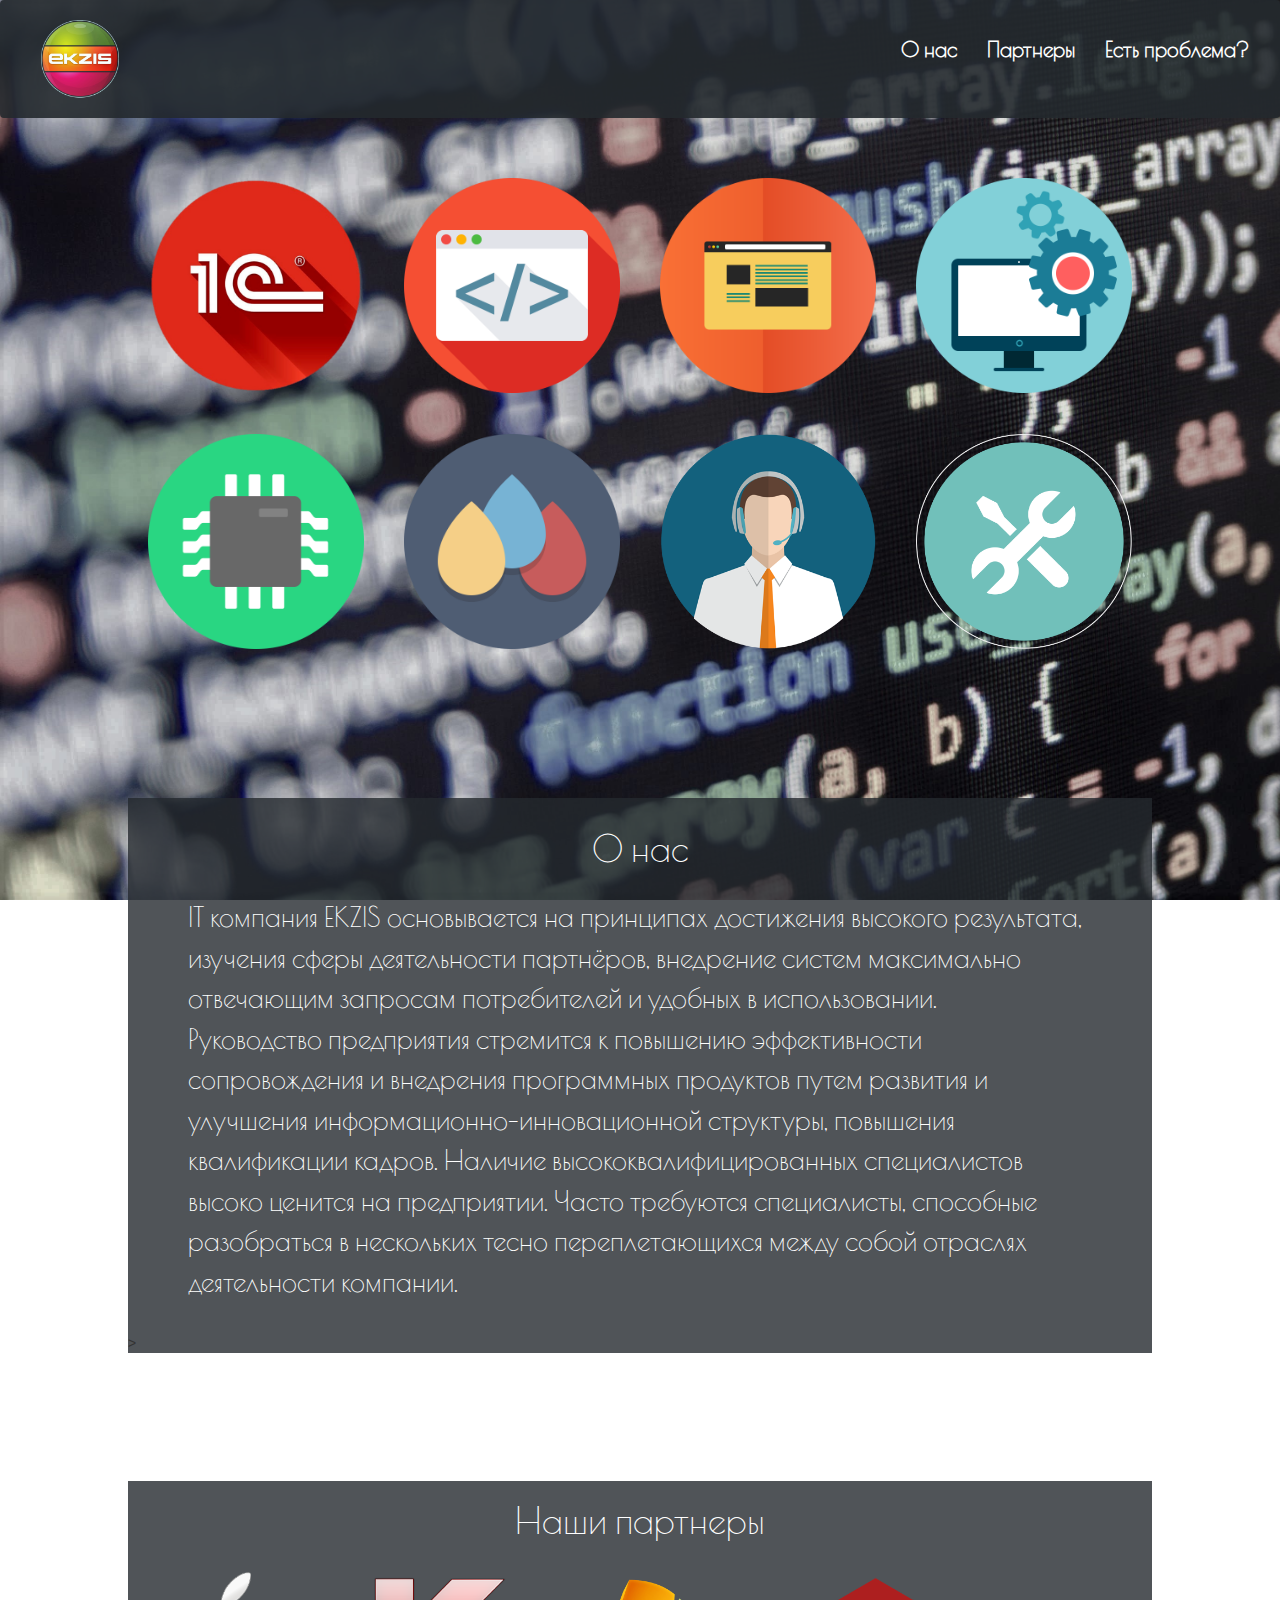
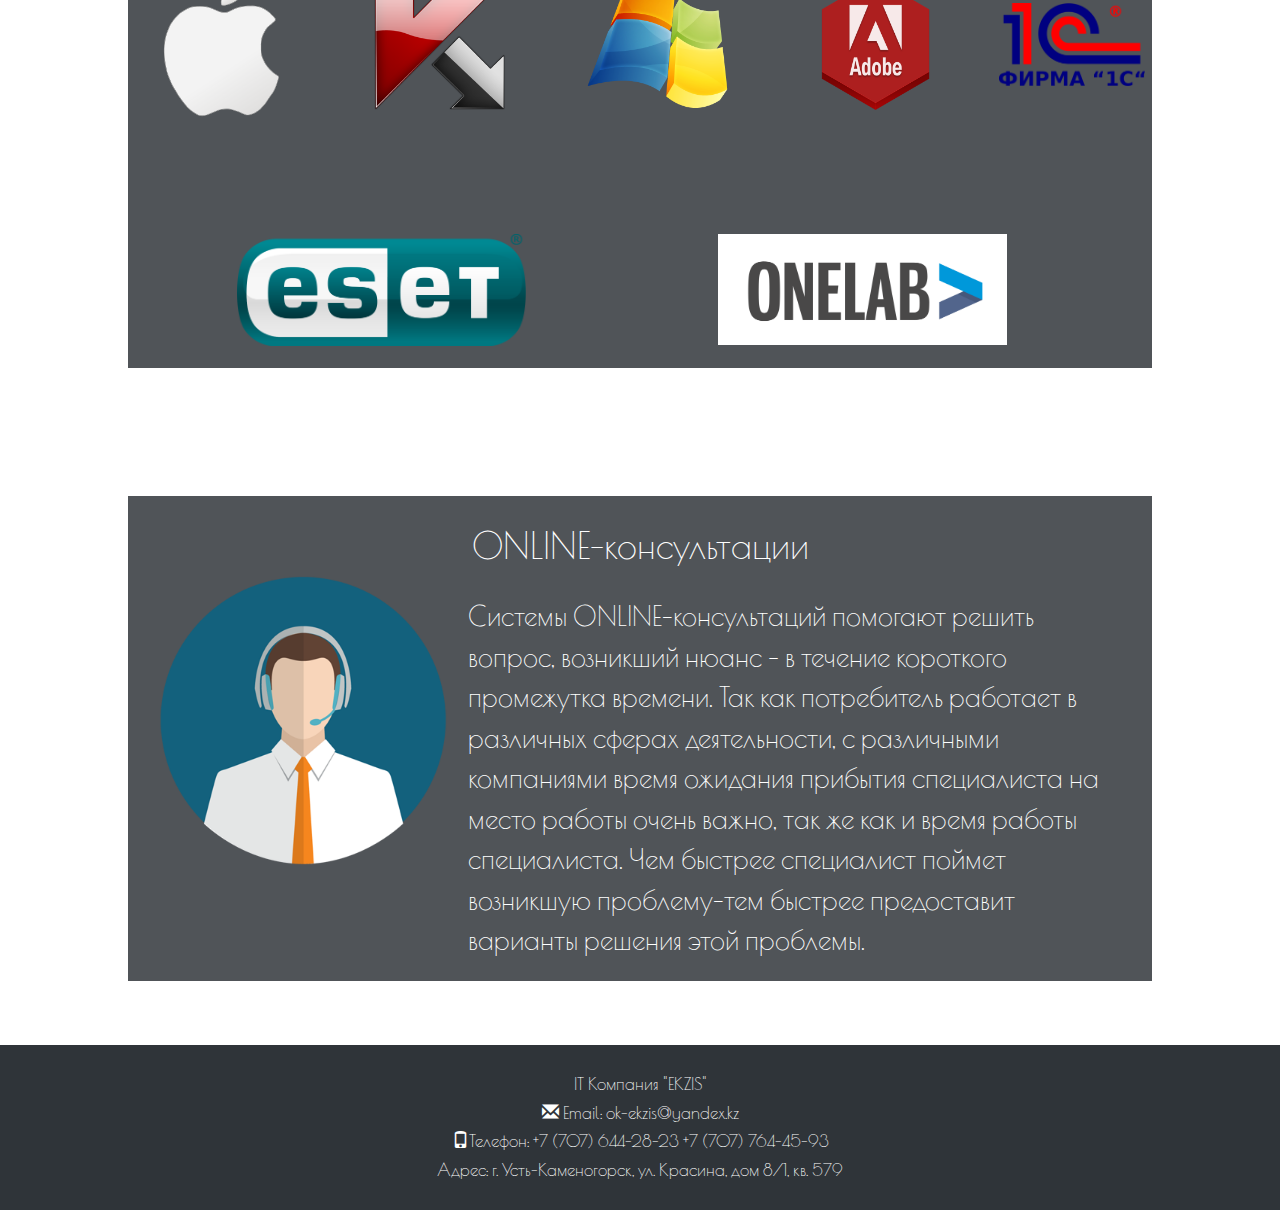
==== EKZIS/index.html @ 3da4f33f "contacts" ====
<!DOCTYPE html>
<!-- Len Polina - Polinaleeeen@gmail.com -->
<html lang="en">
  <head>
    <meta charset="utf-8">
    <meta http-equiv="X-UA-Compatible" content="IE=edge">
    <meta name="viewport" content="width=device-width, initial-scale=1">
    <!-- The above 3 meta tags *must* come first in the head; any other head content must come *after* these tags -->
    <title>EKZIS</title>

    <!-- Bootstrap -->
    <link href="css/bootstrap.min.css" rel="stylesheet">
    <link rel="stylesheet" href="css/custom.css">
    <link rel="shortcut icon" href="images/icon1.png">

    <link href="https://fonts.googleapis.com/css?family=Poiret+One" rel="stylesheet">

    <!-- HTML5 shim and Respond.js for IE8 support of HTML5 elements and media queries -->
    <!-- WARNING: Respond.js doesn't work if you view the page via file:// -->
    <!--[if lt IE 9]>
      <script src="https://oss.maxcdn.com/html5shiv/3.7.3/html5shiv.min.js"></script>
      <script src="https://oss.maxcdn.com/respond/1.4.2/respond.min.js"></script>
    <![endif]-->
  </head>
  <body>

   
 <nav class="navbar navbar-default menu">
  <div class="container-fluid">
    <!-- Brand and toggle get grouped for better mobile display -->
      
      <div class="row leftrow">
              <div class="col-md-3 col-sm-4 col-xs-7">
                  <img alt="Brand" src="images/icon1.png" class="ekzis"  >
              </div>
      </div> 


    <div class="navbar-header">
      <button type="button" class="navbar-toggle collapsed" data-toggle="collapse" data-target="#bs-example-navbar-collapse-1" aria-expanded="false">
        <span class="sr-only">Toggle navigation</span>
        <span class="icon-bar"></span>
        <span class="icon-bar"></span>
        <span class="icon-bar"></span>
      </button>
      
             

    </div>

    <!-- Collect the nav links, forms, and other content for toggling -->
    <div class="collapse navbar-collapse " id="bs-example-navbar-collapse-1">
      
     
      <ul class="nav navbar-nav navbar-right down">
        <li><a class="font" href="#about">О нас</a></li>
        <li><a class="font" href="#partner">Партнеры</a></li>
        <li><a class="font" href="#contact">Есть проблема?</a></li>
        
      </ul>
    </div><!-- /.navbar-collapse -->
  </div><!-- /.container-fluid -->
</nav>


      
      <br>


      <div class="container tab">  
        <div class="row">

       
            <div class="col-md-3 col-sm-4 col-xs-4 onec">              
              <img src="images/1c.png" width="100%" data-toggle="tooltip" data-placement="bottom" title="Внедрение, конфигурирование и сопровождение типовых продуктов 1С">
            </div>
         
        
            <div class=" col-md-3 col-sm-4 col-xs-4 onec"> 
              <img src="images/webs.png" width="100%" data-toggle="tooltip" data-placement="bottom" title="Разработка веб-сайтов и их сопровождение">
            </div>
         
            <div class="col-md-3 col-sm-4 col-xs-4 onec">
              <img src="images/prog.png" width="100%" data-toggle="tooltip" data-placement="bottom" title="Разработка программных продуктов">
            </div>
        
            <div class=" col-md-3 col-sm-4 col-xs-4 onec">
              <img src="images/Software.png" width="100%" data-toggle="tooltip" data-placement="bottom" title="Разработка программного обеспечения сайтов и порталов">
            </div>

            <div class="col-md-3 col-sm-4 col-xs-4 onec">
              <img src="images/hardware.png" width="100%" data-toggle="tooltip" data-placement="bottom" title="Программирование микроконтроллеров">
            </div>

            <div class="col-md-3 col-sm-4 col-xs-4 onec">
              <img src="images/poly.png" width="100%" data-toggle="tooltip" data-placement="bottom" title="Полиграфия">
            </div>

            <div class="col-md-3 col-md-push-0 col-sm-4 col-sm-push-2 col-xs-4 col-xs-push-2 onec">
              <img src="images/help.png" width="100%" data-toggle="tooltip" data-placement="bottom" title="ONLINE-консультации">
            </div>

            <div class="col-md-3 col-md-push-0 col-sm-4 col-sm-push-2 col-xs-4 col-xs-push-2 onec">
              <img src="images/support.png" width="100%" data-toggle="tooltip" data-placement="bottom" title="Администрирование локальных вычислительных сетей, программного и аппаратного обеспечения">
            </div>

        </div>
        
      </div>

      <div class="container about" id="about">
          <div class="textabout">
            <h1> <center> О нас </center> </h1>
            <h4 class="textabout">IT компания EKZIS основывается на принципах достижения высокого результата, изучения сферы деятельности партнёров, внедрение систем максимально отвечающим запросам потребителей и удобных в использовании.<br>Руководство предприятия стремится к повышению эффективности сопровождения и внедрения программных продуктов путем развития и улучшения информационно-инновационной структуры, повышения квалификации кадров. Наличие высококвалифицированных специалистов высоко ценится на предприятии. Часто требуются специалисты, способные разобраться в нескольких тесно переплетающихся между собой отраслях деятельности компании. </h4>
          </div>> 
      </div>

      <div class="container partners" id="partner">
        <div class="caption">
          <h1>Наши партнеры</h1> 
        </div>
        <div class="row ">

            <div class="col-md-2 col-md-push-0 col-sm-2 col-sm-push-1 col-xs-4 col-xs-push-1 part">
              <img src="images/apple.png" width="100%">
            </div> 

            <div class="col-md-2 col-md-push-0 col-sm-2 col-sm-push-1 col-xs-4 col-xs-push-2 part">
              <img src="images/kaspersky.png" width="100%">
            </div>

            <div class="col-md-2 col-md-push-0 col-sm-2 col-sm-push-1 col-xs-4 col-xs-push-1 part"> 
              <img src="images/microsoft.png" width="100%">
            </div>

            <div class="col-md-2 col-md-push-0 col-sm-2 col-sm-push-1 col-xs-4 col-xs-push-2 part ">
              <img src="images/adobe.png" width="100%">
            </div>

            <div class="col-md-2 col-md-push-0 col-sm-3 col-sm-push-1 col-xs-4 col-xs-push-1 part little">
              <img src="images/1company.png" width="100%">
            </div>

            <div class="col-md-4 col-md-push-1 col-sm-3 col-sm-push-1 col-xs-3 col-xs-push-1 part rect">
              <img src="images/eset.png" width="90%">
            </div>

            <div class="col-md-4 col-md-push-2 col-sm-3 col-sm-push-1 col-xs-3 col-xs-push-1 part rect">
              <img src="images/onelab.png" width="90%">
            </div>
            
        </div>
      </div>

      <div class="container online" id="help">
        <div class="ontext">
            <h1><center>ONLINE-консультации</center></h1>
            <div class="help">
              <img src="images/help.png" width="100%">
            </div>
            <div class="infor">
            <h4 class="textabout">Системы ONLINE-консультаций помогают решить вопрос, возникший нюанс – в течение короткого промежутка времени. Так как потребитель работает в различных сферах деятельности, с различными компаниями время ожидания прибытия специалиста на место работы очень важно, так же как и время работы специалиста. Чем быстрее специалист поймет возникшую проблему-тем быстрее предоставит варианты решения этой проблемы.
            </h4>
            </div>
        </div>        
      </div>

    <footer class="footer" id="contact">
      <div class="phone"> 
          <p>
            IT Компания "EKZIS"<br>
            <span class="glyphicon glyphicon-envelope"
            aria-hidden="true" > </span> Email: ok-ekzis@yandex.kz<br>
            <span class="glyphicon glyphicon-phone" aria-hidden="true"></span>Телефон: +7 (707) 644-28-23   +7 (707) 764-45-93 <br>
            Адрес: г. Усть-Каменогорск, ул. Красина, дом 8/1, кв. 579
            </p> 
        </div> 
    </footer> 


    <!-- jQuery (necessary for Bootstrap's JavaScript plugins) -->
    <script src="js/jquery-3.2.1.min.js"></script>
    <!-- Include all compiled plugins (below), or include individual files as needed -->
    <script src="js/bootstrap.min.js"></script>
    <script src="js/custom.js"></script>
  </body>
</html>
---- EKZIS/css/custom.css ----
.leftrow{
	float: left;
	width: 45%;
	margin: 1% 0 1% 0;
}	
.down{
	margin-top: 2%;
}
.ekzis{
	width: 70%;
	margin: 7% 0 2% 10%;
}
.menu{
	background-color: rgba(36,41,46,0.9);
	border:none; 
}

body{
	background: url(../images/6.jpg);
	background-attachment: fixed;
	background-size: cover;
}
.headline{
	width: 30%;	
	margin: 0%;
}
.padding{
	padding: 2% 5% 2% 0; 
	
}
.font{
	font-size: 1.5em;
	font-family: 'Poiret One', cursive;
	color:white !important;
	font-weight: bold;

}
.tab{
	width: 80%;
	margin: 0% 10% 5% 10%;
	background-color: transparent;
	border:none; 
	
}
.pics{
	display: inline;
	list-style-type: none;
	
}
.onec{
	border:1.5px solid none;
	border-radius: 50px;
	padding: 2% 2% 2% 2%;
	
}

.part{
	border:1.5px solid none;
	
	margin: 2% 2% 2% 2%;
}
.container{
	width: 80%;
}
.partners{
	background-color: rgba(36,41,46,0.8);
	border:none;
	padding: 0;
	margin: 10% 10% 5% 10%;
}
.caption{
	text-align: center;
	color: white;
	font-family: 'Poiret One', cursive;
}
.little{
	margin: 5% 0 5% 0;

}
.rect{
	padding-top: 7%;
}
.about{
	background-color: rgba(36,41,46,0.8);
	border:none;
	padding: 0;
	margin: 10% 10% 5% 10%;
}
.textabout{
	font-family: 'Poiret One', cursive;
	font-size:3vh;
	color: white;
	margin: 3%;
	line-height: 1.5;
}
.online{
	background-color: rgba(36,41,46,0.8);
	border:none;
	padding: 0;
	margin: 10% 10% 5% 10%;
}
.ontext{
	font-family: 'Poiret One', cursive;
	color: white;
	margin: 3%;
	line-height: 1.5;	
}
.help{
	width: 30%;
	margin: 0;
	padding-bottom: 2%;
	float: left;
}
.infor{
	width: 70%;
	margin: 0;
	float: right;
	padding: 0 3% 3% 0 3% ; 
	line-height: 1.5;
}
.footer{
	background-color: rgba(36,41,46,0.95);
	border:none; 
	overflow: hidden;
	
}
.phone{
	margin: 2% 30% 2% 30%;
	text-align: center;
	line-height: 1.7;
	font-size: 1.2em;
	color: white;
	font-family: 'Poiret One', cursive;
}
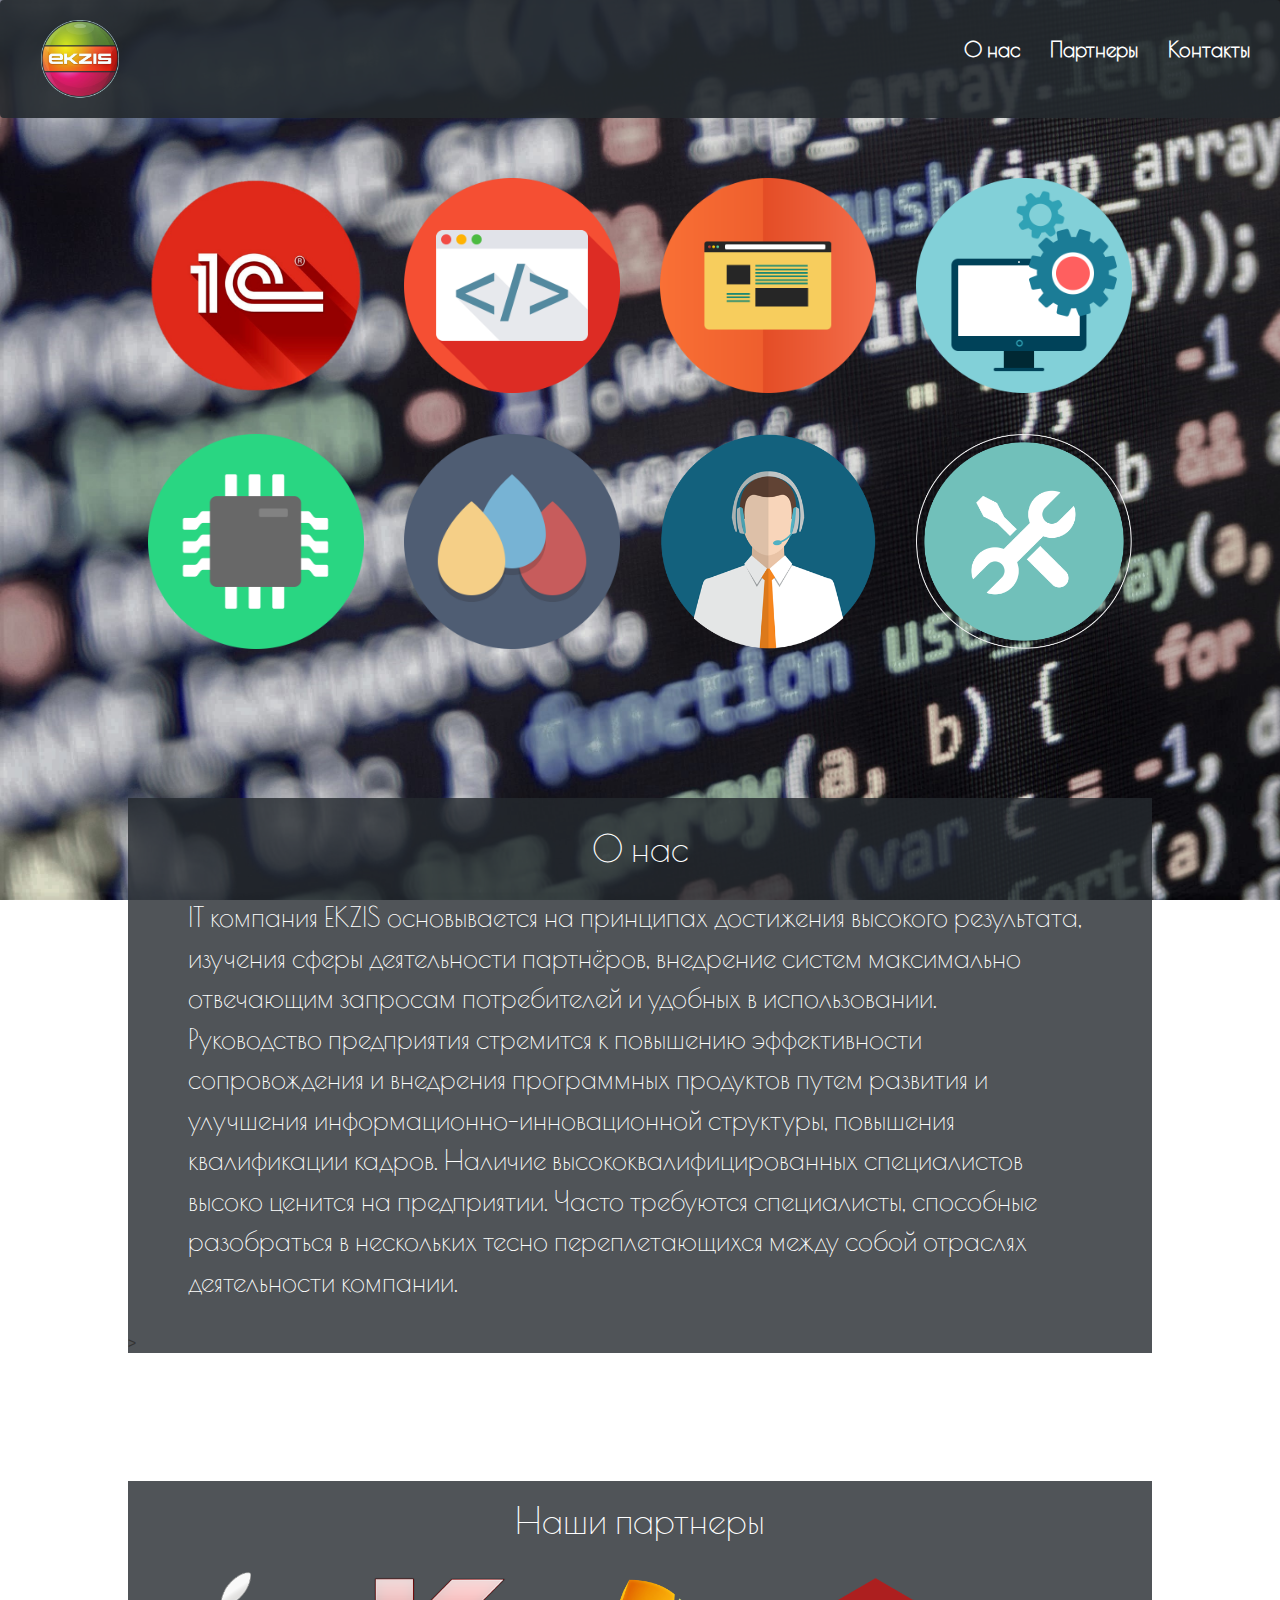
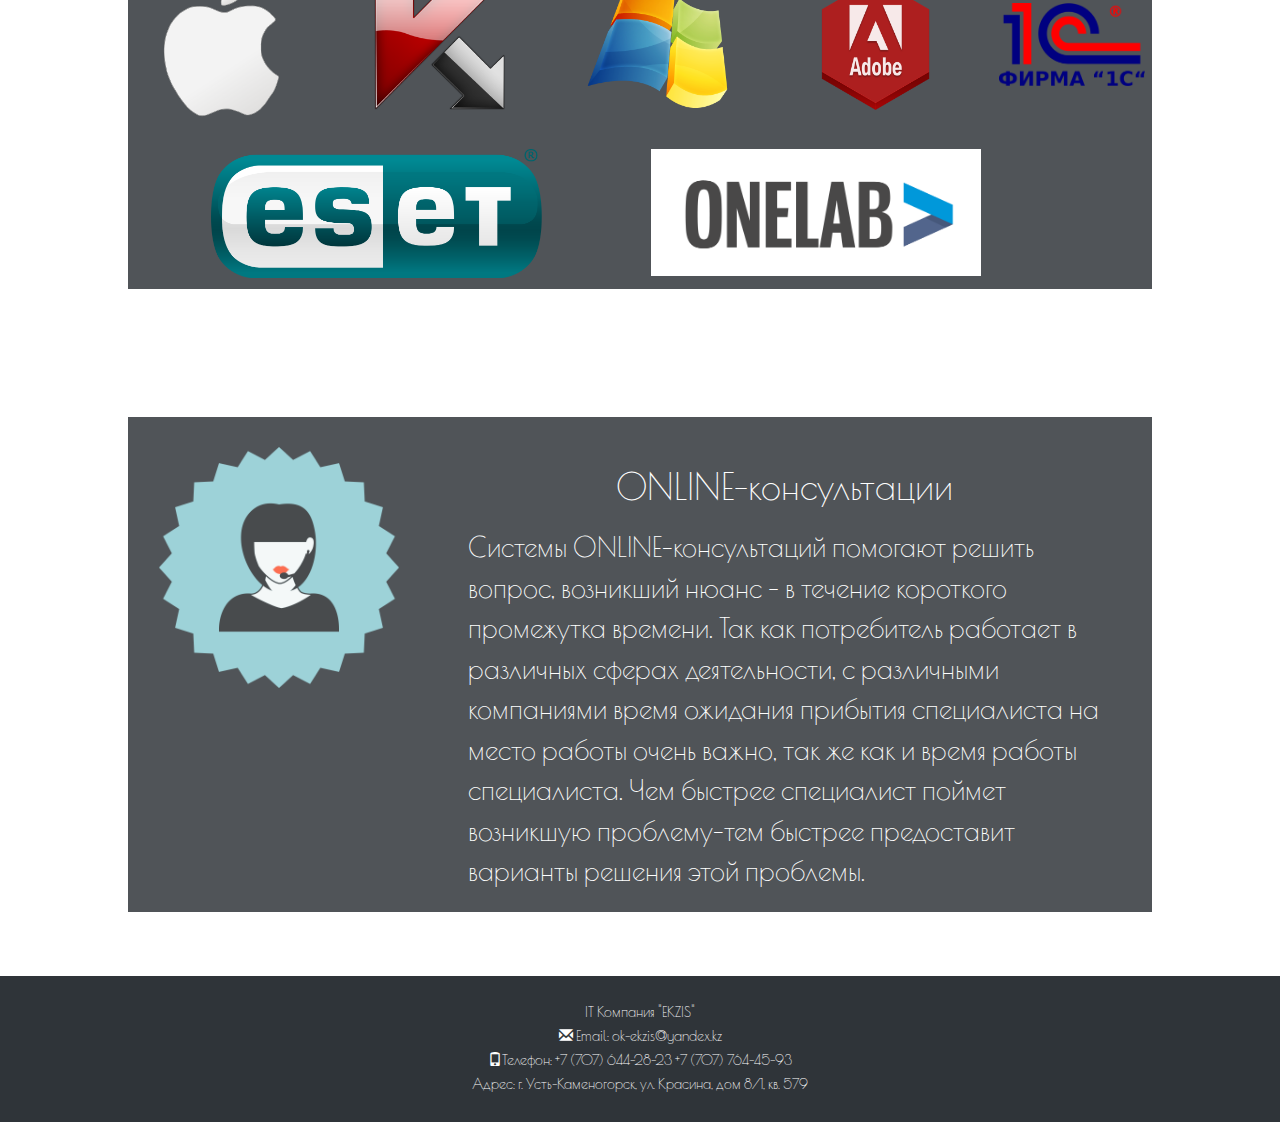
==== commit 7dd1b1b5: "edition" ====
--- a/EKZIS/index.html
+++ b/EKZIS/index.html
@@ -55,7 +55,7 @@
       <ul class="nav navbar-nav navbar-right down">
         <li><a class="font" href="#about">О нас</a></li>
         <li><a class="font" href="#partner">Партнеры</a></li>
-        <li><a class="font" href="#contact">Есть проблема?</a></li>
+        <li><a class="font" href="#help">Контакты</a></li>
         
       </ul>
     </div><!-- /.navbar-collapse -->
@@ -142,11 +142,11 @@
             </div>
 
             <div class="col-md-4 col-md-push-1 col-sm-3 col-sm-push-1 col-xs-3 col-xs-push-1 part rect">
-              <img src="images/eset.png" width="90%">
+              <img src="images/eset.png" width="100%">
             </div>
 
             <div class="col-md-4 col-md-push-2 col-sm-3 col-sm-push-1 col-xs-3 col-xs-push-1 part rect">
-              <img src="images/onelab.png" width="90%">
+              <img src="images/onelab.png" width="100%">
             </div>
             
         </div>
@@ -154,11 +154,12 @@
 
       <div class="container online" id="help">
         <div class="ontext">
-            <h1><center>ONLINE-консультации</center></h1>
+            
             <div class="help">
-              <img src="images/help.png" width="100%">
+              <img src="images/customer.png" width="100%">
             </div>
             <div class="infor">
+            <h1><center>ONLINE-консультации</center></h1>
             <h4 class="textabout">Системы ONLINE-консультаций помогают решить вопрос, возникший нюанс – в течение короткого промежутка времени. Так как потребитель работает в различных сферах деятельности, с различными компаниями время ожидания прибытия специалиста на место работы очень важно, так же как и время работы специалиста. Чем быстрее специалист поймет возникшую проблему-тем быстрее предоставит варианты решения этой проблемы.
             </h4>
             </div>
--- a/EKZIS/css/custom.css
+++ b/EKZIS/css/custom.css
@@ -78,7 +78,8 @@
 
 }
 .rect{
-	padding-top: 7%;
+	padding:1%;
+	margin: 0;
 }
 .about{
 	background-color: rgba(36,41,46,0.8);
@@ -106,7 +107,7 @@
 	line-height: 1.5;	
 }
 .help{
-	width: 30%;
+	width: 25%;
 	margin: 0;
 	padding-bottom: 2%;
 	float: left;
@@ -125,10 +126,10 @@
 	
 }
 .phone{
-	margin: 2% 30% 2% 30%;
+	margin: 2% 20% 2% 20%;
 	text-align: center;
 	line-height: 1.7;
-	font-size: 1.2em;
+	font-size: 1em;
 	color: white;
 	font-family: 'Poiret One', cursive;
 }
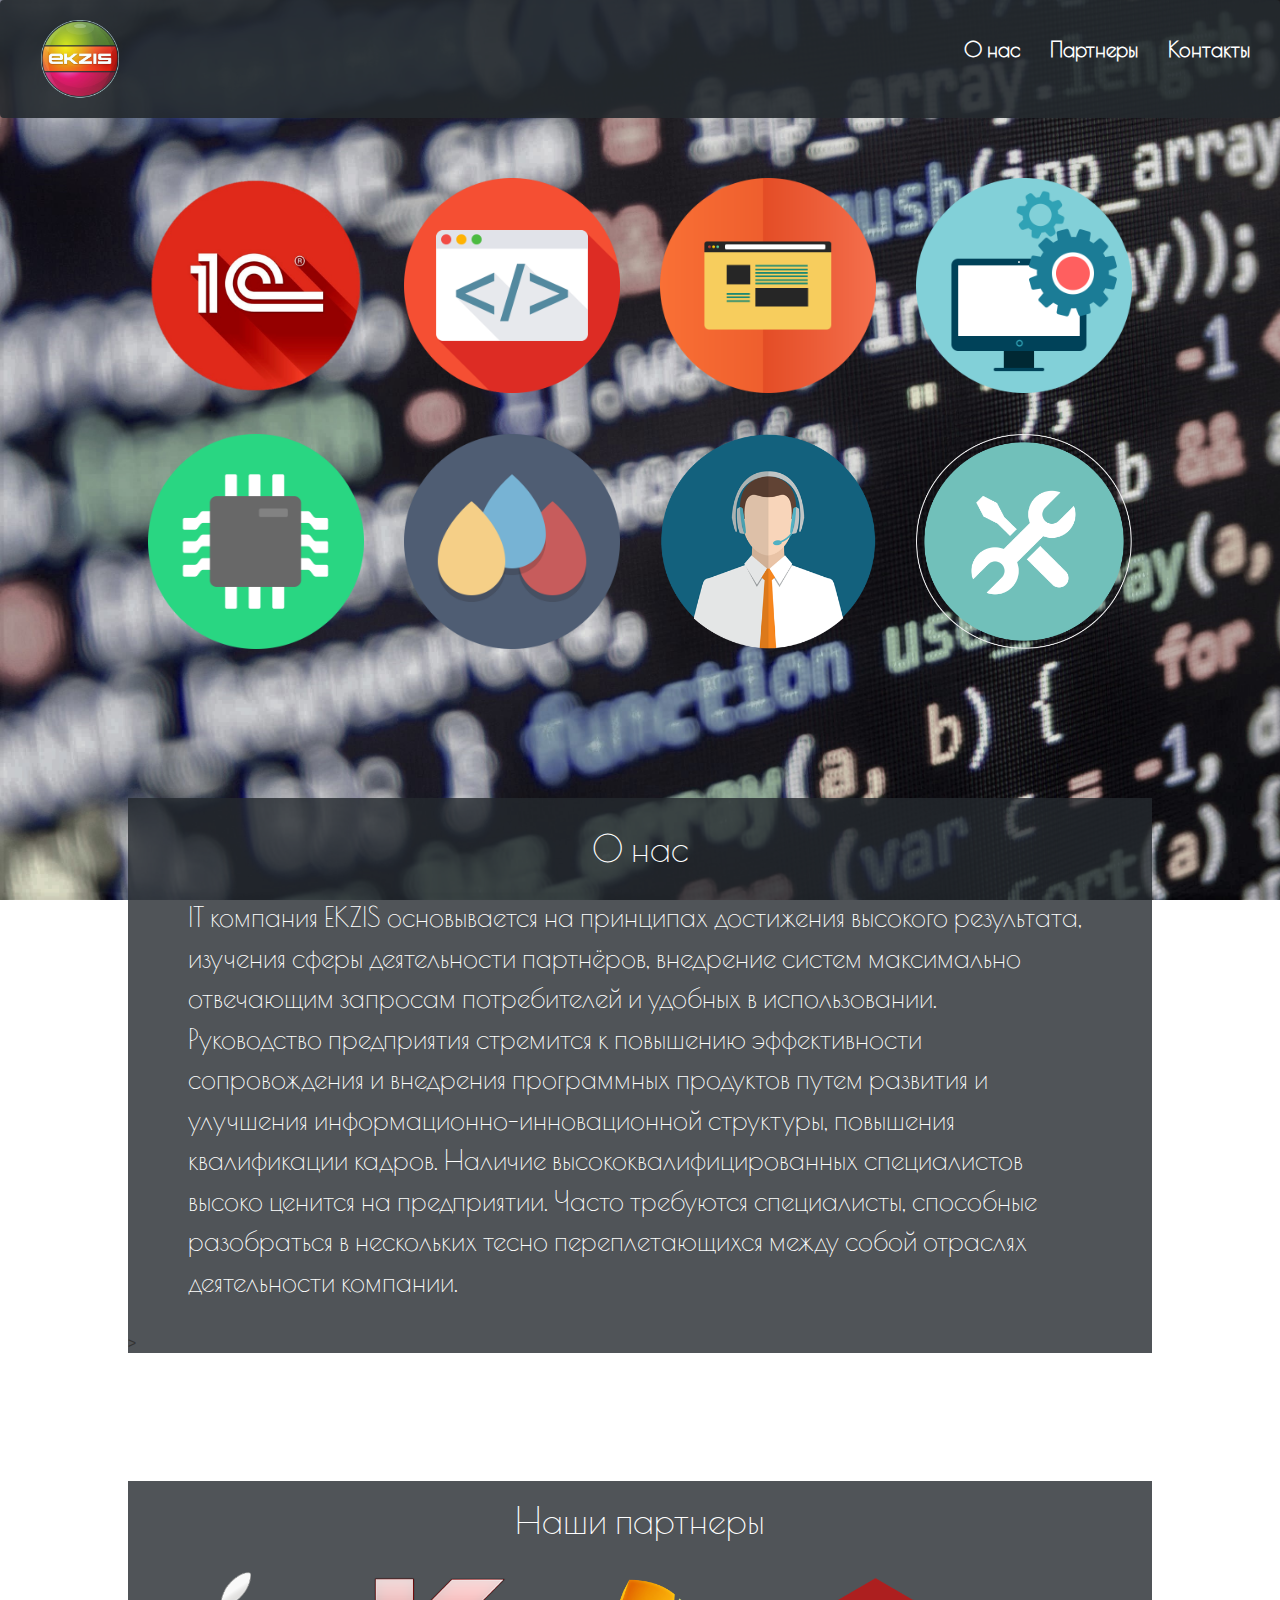
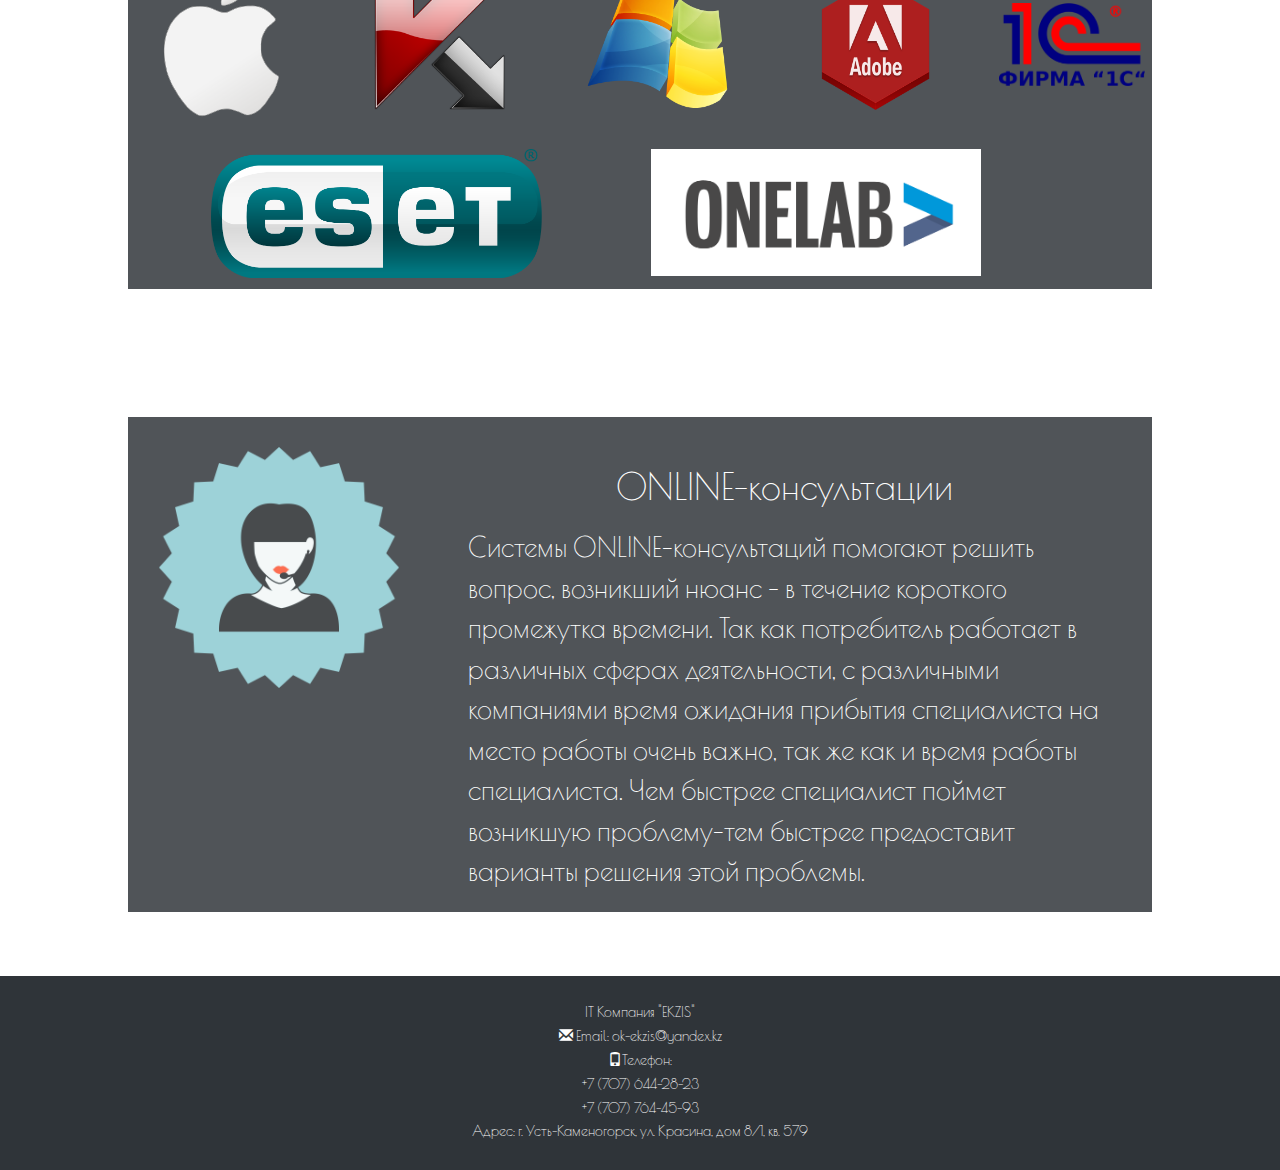
==== commit 76570260: "phone" ====
--- a/EKZIS/index.html
+++ b/EKZIS/index.html
@@ -172,7 +172,7 @@
             IT Компания "EKZIS"<br>
             <span class="glyphicon glyphicon-envelope"
             aria-hidden="true" > </span> Email: ok-ekzis@yandex.kz<br>
-            <span class="glyphicon glyphicon-phone" aria-hidden="true"></span>Телефон: +7 (707) 644-28-23   +7 (707) 764-45-93 <br>
+            <span class="glyphicon glyphicon-phone" aria-hidden="true"></span>Телефон: <br> +7 (707) 644-28-23 <br>  +7 (707) 764-45-93 <br>
             Адрес: г. Усть-Каменогорск, ул. Красина, дом 8/1, кв. 579
             </p> 
         </div> 
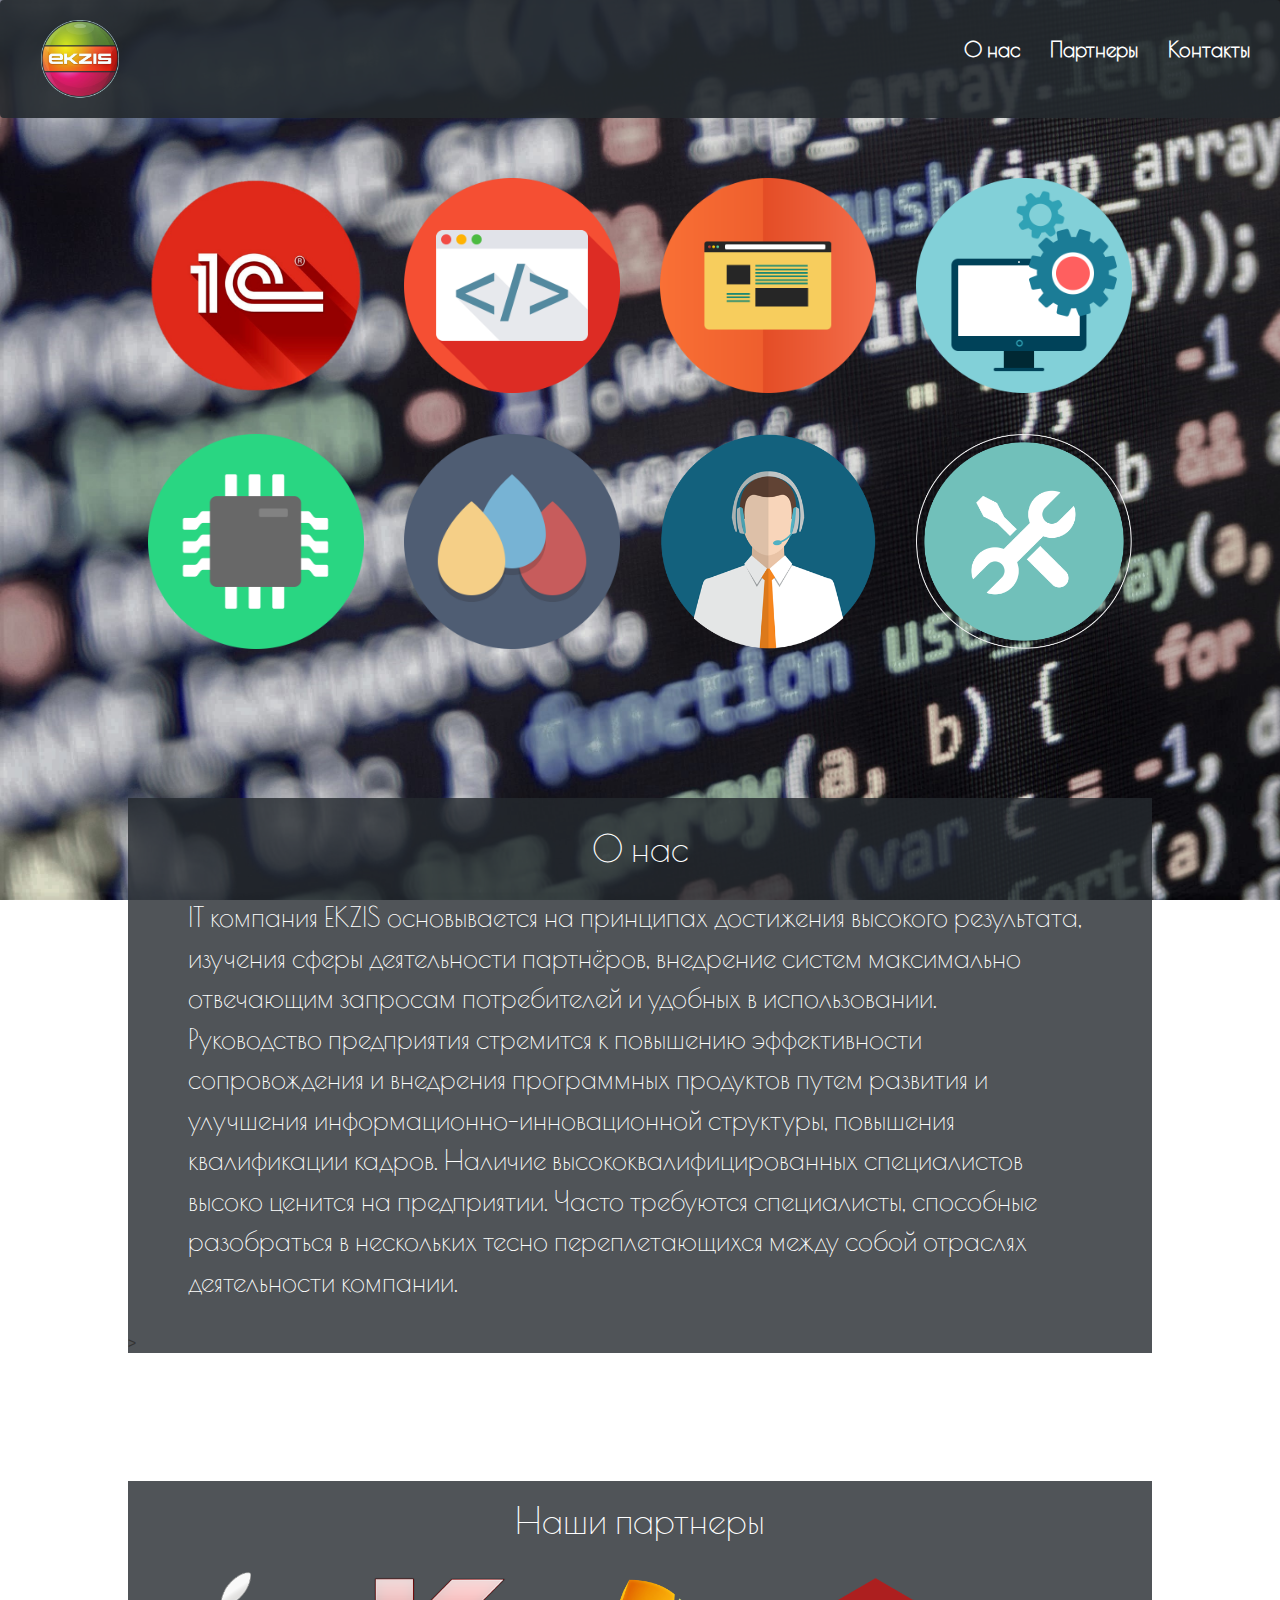
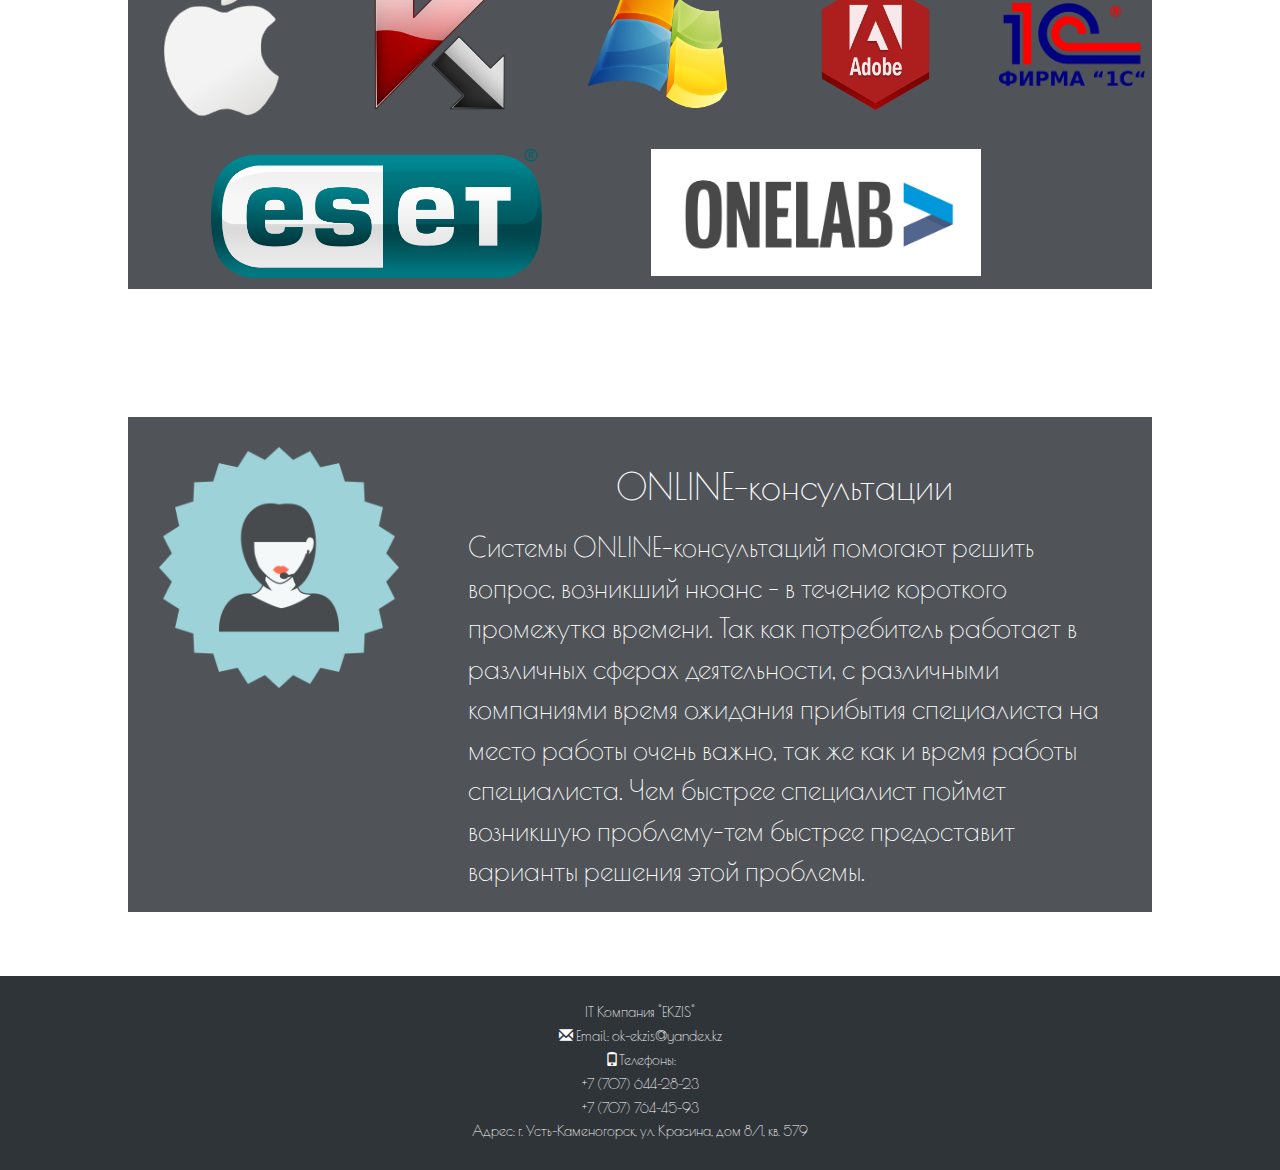
==== commit ebae6a56: "edit" ====
--- a/EKZIS/index.html
+++ b/EKZIS/index.html
@@ -132,7 +132,7 @@
             <div class="col-md-2 col-md-push-0 col-sm-2 col-sm-push-1 col-xs-4 col-xs-push-1 part"> 
               <img src="images/microsoft.png" width="100%">
             </div>
-
+            <!-- Https://vk.com/lenpolina -->
             <div class="col-md-2 col-md-push-0 col-sm-2 col-sm-push-1 col-xs-4 col-xs-push-2 part ">
               <img src="images/adobe.png" width="100%">
             </div>
@@ -172,14 +172,15 @@
             IT Компания "EKZIS"<br>
             <span class="glyphicon glyphicon-envelope"
             aria-hidden="true" > </span> Email: ok-ekzis@yandex.kz<br>
-            <span class="glyphicon glyphicon-phone" aria-hidden="true"></span>Телефон: <br> +7 (707) 644-28-23 <br>  +7 (707) 764-45-93 <br>
+            <span class="glyphicon glyphicon-phone" aria-hidden="true"></span>Телефоны: <br> +7 (707) 644-28-23 <br>  +7 (707) 764-45-93 <br>
             Адрес: г. Усть-Каменогорск, ул. Красина, дом 8/1, кв. 579
             </p> 
         </div> 
     </footer> 
+    <!--  Лень Полина -->
 
 
-    <!-- jQuery (necessary for Bootstrap's JavaScript plugins) -->
+    <!-- jQuery (necessary for Bootstrap's JavaScript plugins) Designed by Len Polina-->
     <script src="js/jquery-3.2.1.min.js"></script>
     <!-- Include all compiled plugins (below), or include individual files as needed -->
     <script src="js/bootstrap.min.js"></script>
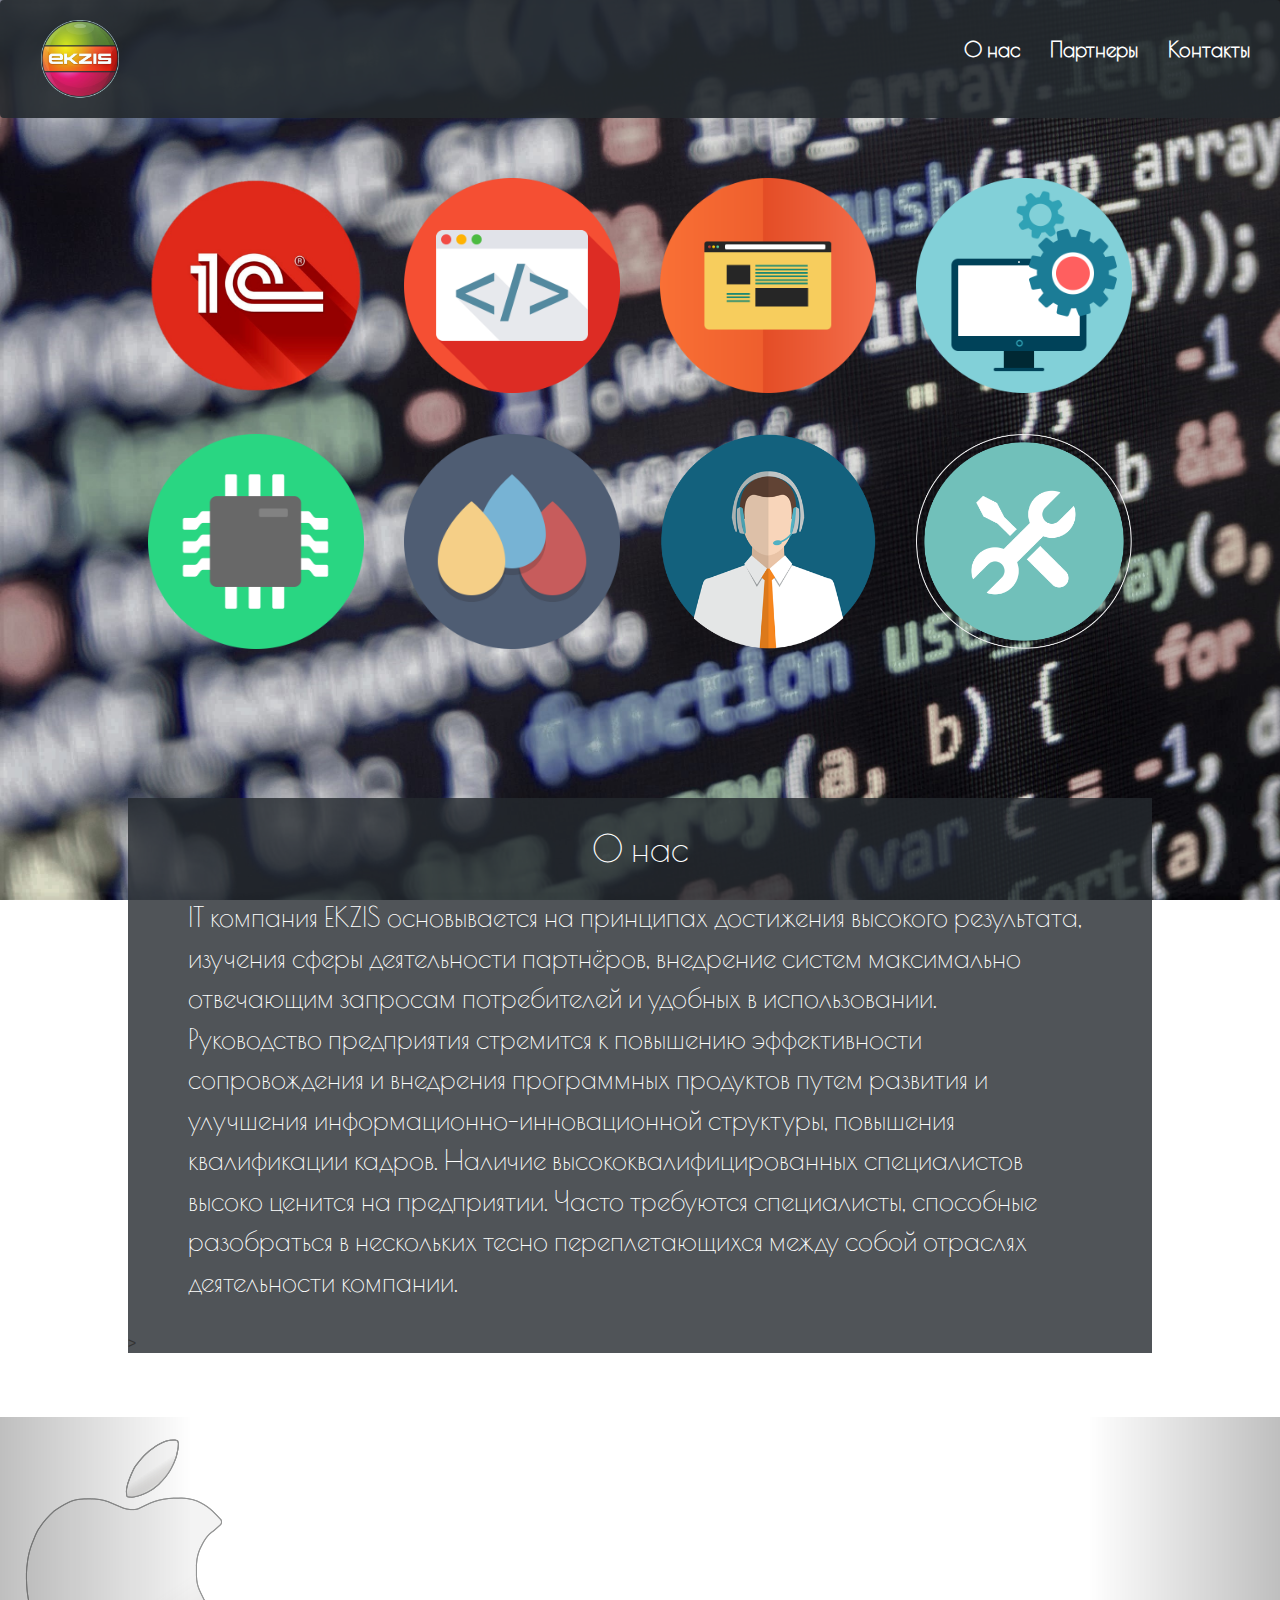
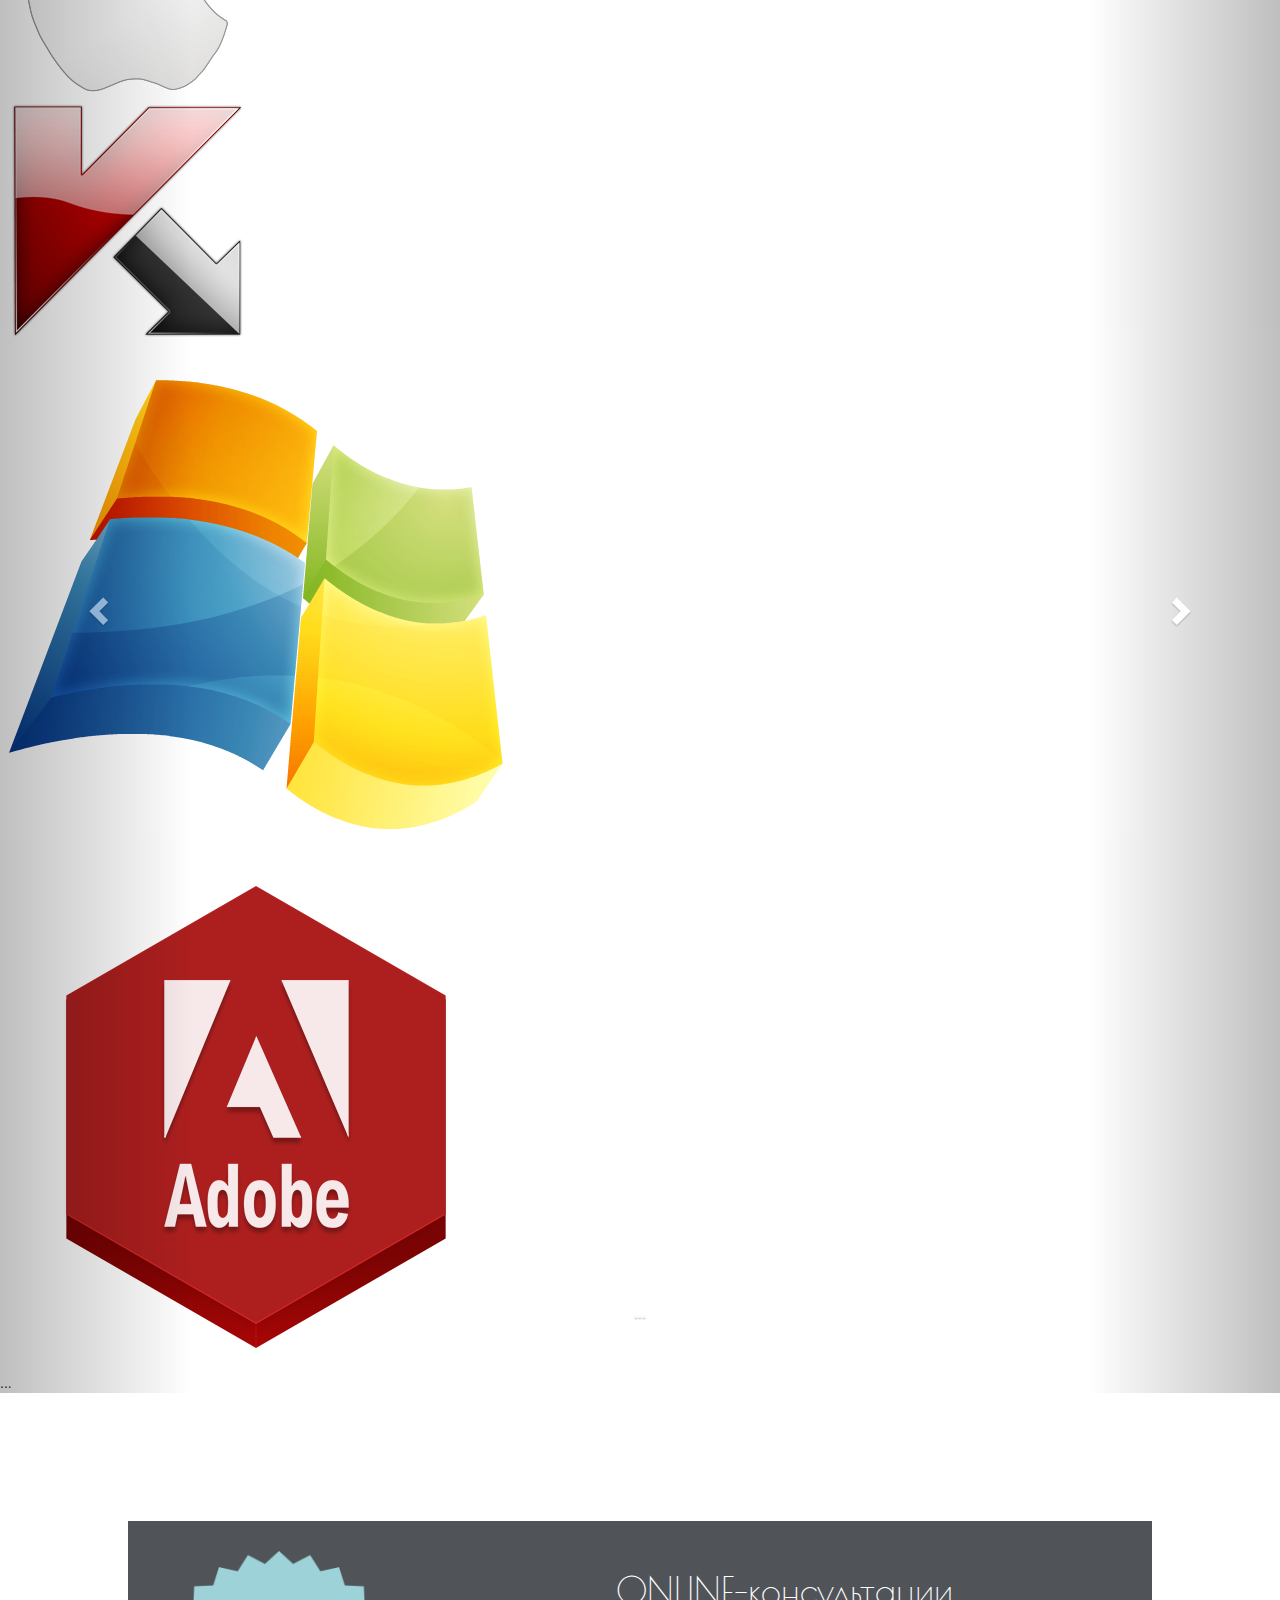
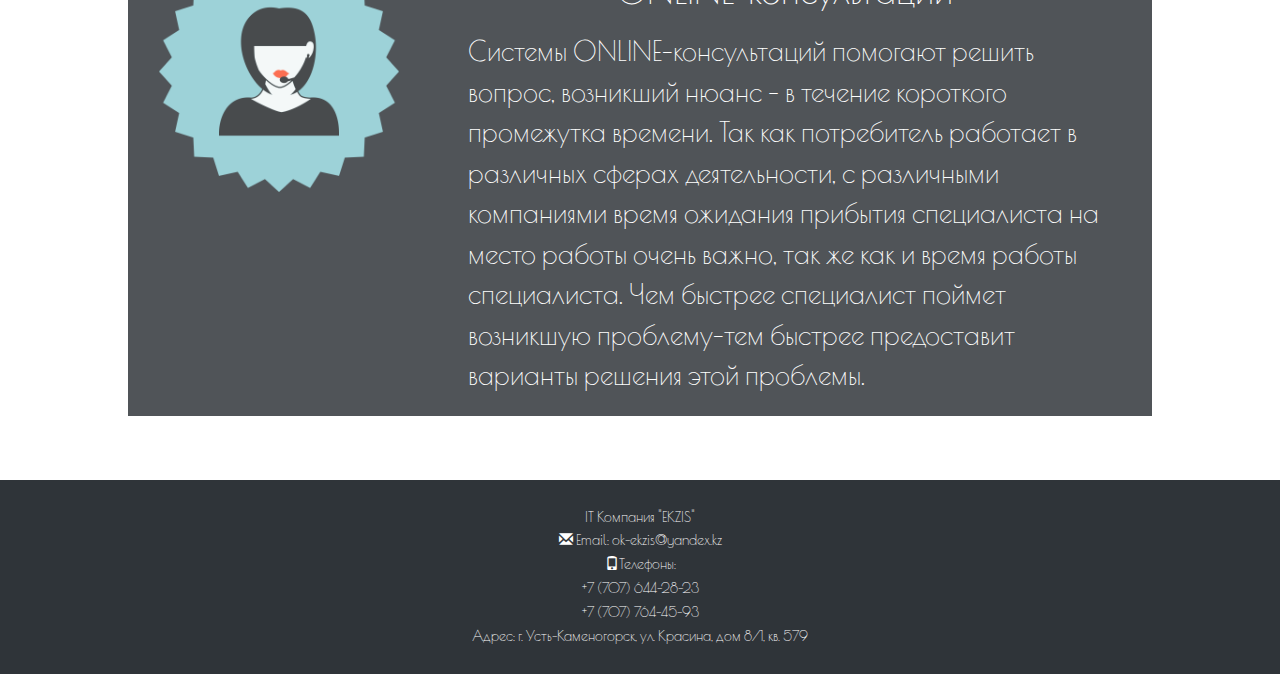
==== commit c5da492c: "html" ====
--- a/EKZIS/index.html
+++ b/EKZIS/index.html
@@ -115,42 +115,50 @@
           </div>> 
       </div>
 
-      <div class="container partners" id="partner">
-        <div class="caption">
-          <h1>Наши партнеры</h1> 
-        </div>
-        <div class="row ">
+    <div id="carousel-example-generic" class="carousel slide" data-ride="carousel">
+  <!-- Indicators -->
+		  <ol class="carousel-indicators">
+		    <li data-target="#carousel-example-generic" data-slide-to="0" class="active"></li>
+		    <li data-target="#carousel-example-generic" data-slide-to="1"></li>
+		    <li data-target="#carousel-example-generic" data-slide-to="2"></li>
+		  </ol>
 
-            <div class="col-md-2 col-md-push-0 col-sm-2 col-sm-push-1 col-xs-4 col-xs-push-1 part">
-              <img src="images/apple.png" width="100%">
-            </div> 
+  <!-- Wrapper for slides -->
+  <div class="carousel-inner" role="listbox">
+    <div class="item active">
+	    <ul class="inline">
 
-            <div class="col-md-2 col-md-push-0 col-sm-2 col-sm-push-1 col-xs-4 col-xs-push-2 part">
-              <img src="images/kaspersky.png" width="100%">
-            </div>
+	   		<li><img src="images/apple.png" alt="..."></li>
+	     	<li><img src="images/kaspersky.png" alt="..."></li>
+	     	<li><img src="images/microsoft.png" alt="..."></li>
+	      	<li><img src="images/adobe.png" alt="..."></li>
+	  	
+	  	</ul>
+	  <div class="carousel-caption">
+        ...
+      </div>
+    </div>
+    <div class="item">
+      <img src="..." alt="...">
+      <img src="..." alt="...">
+      <img src="..." alt="...">
+      <div class="carousel-caption">
+        ...
+      </div>
+    </div>
+    ...
+  </div>
 
-            <div class="col-md-2 col-md-push-0 col-sm-2 col-sm-push-1 col-xs-4 col-xs-push-1 part"> 
-              <img src="images/microsoft.png" width="100%">
-            </div>
-            <!-- Https://vk.com/lenpolina -->
-            <div class="col-md-2 col-md-push-0 col-sm-2 col-sm-push-1 col-xs-4 col-xs-push-2 part ">
-              <img src="images/adobe.png" width="100%">
-            </div>
-
-            <div class="col-md-2 col-md-push-0 col-sm-3 col-sm-push-1 col-xs-4 col-xs-push-1 part little">
-              <img src="images/1company.png" width="100%">
-            </div>
-
-            <div class="col-md-4 col-md-push-1 col-sm-3 col-sm-push-1 col-xs-3 col-xs-push-1 part rect">
-              <img src="images/eset.png" width="100%">
-            </div>
-
-            <div class="col-md-4 col-md-push-2 col-sm-3 col-sm-push-1 col-xs-3 col-xs-push-1 part rect">
-              <img src="images/onelab.png" width="100%">
-            </div>
-            
-        </div>
-      </div>
+  <!-- Controls -->
+  <a class="left carousel-control" href="#carousel-example-generic" role="button" data-slide="prev">
+    <span class="glyphicon glyphicon-chevron-left" aria-hidden="true"></span>
+    <span class="sr-only">Previous</span>
+  </a>
+  <a class="right carousel-control" href="#carousel-example-generic" role="button" data-slide="next">
+    <span class="glyphicon glyphicon-chevron-right" aria-hidden="true"></span>
+    <span class="sr-only">Next</span>
+  </a>
+</div>
 
       <div class="container online" id="help">
         <div class="ontext">
--- a/EKZIS/css/custom.css
+++ b/EKZIS/css/custom.css
@@ -1,3 +1,8 @@
+html,body{
+	background: url(../images/6.jpg);
+	background-attachment: fixed;
+	background-size: cover;
+}
 .leftrow{
 	float: left;
 	width: 45%;
@@ -15,11 +20,7 @@
 	border:none; 
 }
 
-body{
-	background: url(../images/6.jpg);
-	background-attachment: fixed;
-	background-size: cover;
-}
+
 .headline{
 	width: 30%;	
 	margin: 0%;
@@ -67,6 +68,10 @@
 	border:none;
 	padding: 0;
 	margin: 10% 10% 5% 10%;
+}
+.inline{
+	display: inline;
+
 }
 .caption{
 	text-align: center;
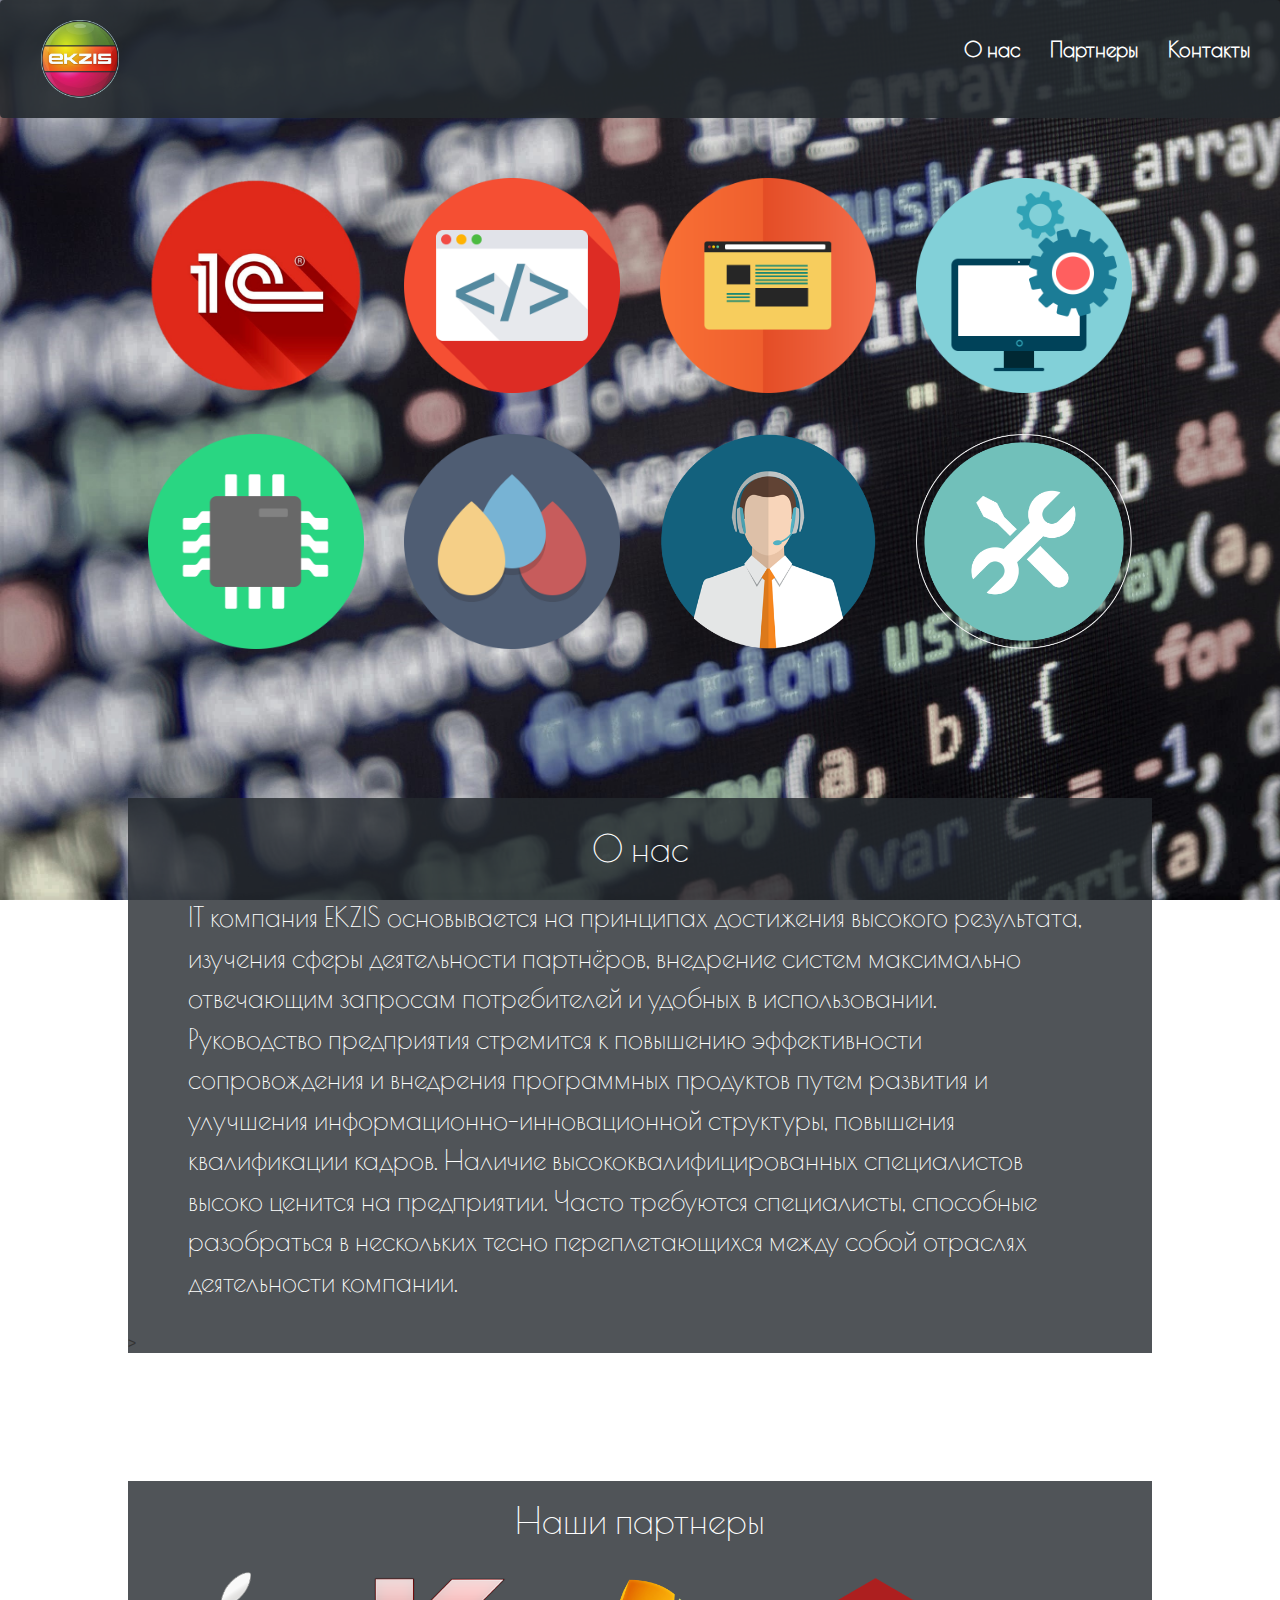
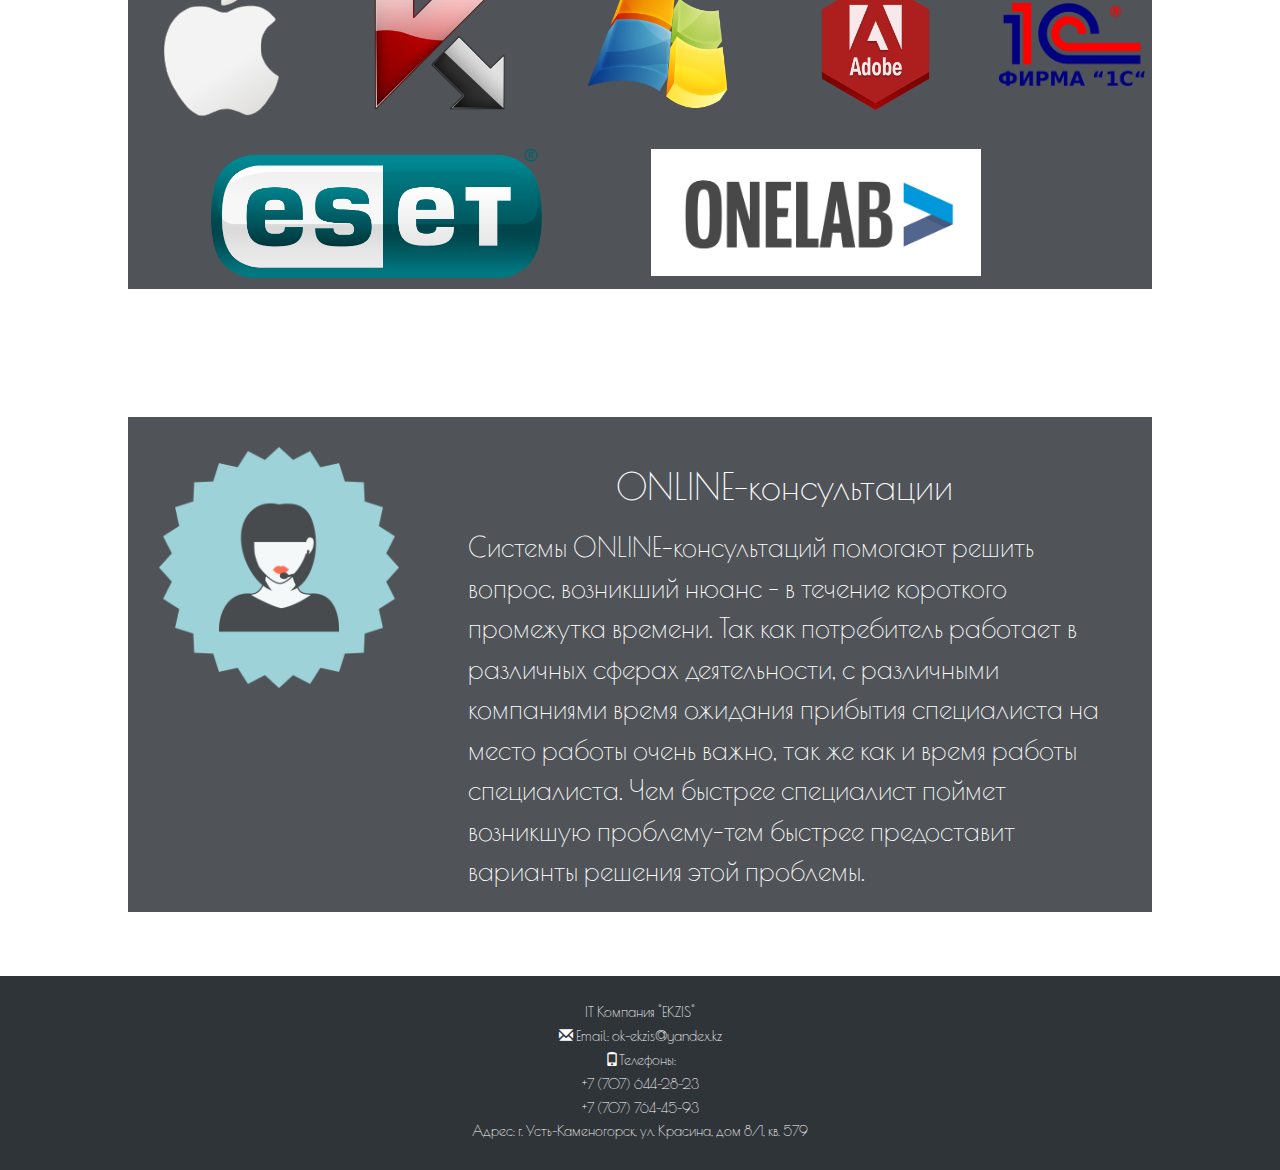
==== commit 88a62533: "html2" ====
--- a/EKZIS/index.html
+++ b/EKZIS/index.html
@@ -115,50 +115,42 @@
           </div>> 
       </div>
 
-    <div id="carousel-example-generic" class="carousel slide" data-ride="carousel">
-  <!-- Indicators -->
-		  <ol class="carousel-indicators">
-		    <li data-target="#carousel-example-generic" data-slide-to="0" class="active"></li>
-		    <li data-target="#carousel-example-generic" data-slide-to="1"></li>
-		    <li data-target="#carousel-example-generic" data-slide-to="2"></li>
-		  </ol>
+      <div class="container partners" id="partner">
+        <div class="caption">
+          <h1>Наши партнеры</h1> 
+        </div>
+        <div class="row ">
 
-  <!-- Wrapper for slides -->
-  <div class="carousel-inner" role="listbox">
-    <div class="item active">
-	    <ul class="inline">
+            <div class="col-md-2 col-md-push-0 col-sm-2 col-sm-push-1 col-xs-4 col-xs-push-1 part">
+              <img src="images/apple.png" width="100%">
+            </div> 
 
-	   		<li><img src="images/apple.png" alt="..."></li>
-	     	<li><img src="images/kaspersky.png" alt="..."></li>
-	     	<li><img src="images/microsoft.png" alt="..."></li>
-	      	<li><img src="images/adobe.png" alt="..."></li>
-	  	
-	  	</ul>
-	  <div class="carousel-caption">
-        ...
+            <div class="col-md-2 col-md-push-0 col-sm-2 col-sm-push-1 col-xs-4 col-xs-push-2 part">
+              <img src="images/kaspersky.png" width="100%">
+            </div>
+
+            <div class="col-md-2 col-md-push-0 col-sm-2 col-sm-push-1 col-xs-4 col-xs-push-1 part"> 
+              <img src="images/microsoft.png" width="100%">
+            </div>
+            <!-- Https://vk.com/lenpolina -->
+            <div class="col-md-2 col-md-push-0 col-sm-2 col-sm-push-1 col-xs-4 col-xs-push-2 part ">
+              <img src="images/adobe.png" width="100%">
+            </div>
+
+            <div class="col-md-2 col-md-push-0 col-sm-3 col-sm-push-1 col-xs-4 col-xs-push-1 part little">
+              <img src="images/1company.png" width="100%">
+            </div>
+
+            <div class="col-md-4 col-md-push-1 col-sm-3 col-sm-push-1 col-xs-3 col-xs-push-1 part rect">
+              <img src="images/eset.png" width="100%">
+            </div>
+
+            <div class="col-md-4 col-md-push-2 col-sm-3 col-sm-push-1 col-xs-3 col-xs-push-1 part rect">
+              <img src="images/onelab.png" width="100%">
+            </div>
+            
+        </div>
       </div>
-    </div>
-    <div class="item">
-      <img src="..." alt="...">
-      <img src="..." alt="...">
-      <img src="..." alt="...">
-      <div class="carousel-caption">
-        ...
-      </div>
-    </div>
-    ...
-  </div>
-
-  <!-- Controls -->
-  <a class="left carousel-control" href="#carousel-example-generic" role="button" data-slide="prev">
-    <span class="glyphicon glyphicon-chevron-left" aria-hidden="true"></span>
-    <span class="sr-only">Previous</span>
-  </a>
-  <a class="right carousel-control" href="#carousel-example-generic" role="button" data-slide="next">
-    <span class="glyphicon glyphicon-chevron-right" aria-hidden="true"></span>
-    <span class="sr-only">Next</span>
-  </a>
-</div>
 
       <div class="container online" id="help">
         <div class="ontext">
--- a/EKZIS/css/custom.css
+++ b/EKZIS/css/custom.css
@@ -1,4 +1,4 @@
-html,body{
+html, body{
 	background: url(../images/6.jpg);
 	background-attachment: fixed;
 	background-size: cover;
@@ -69,10 +69,6 @@
 	padding: 0;
 	margin: 10% 10% 5% 10%;
 }
-.inline{
-	display: inline;
-
-}
 .caption{
 	text-align: center;
 	color: white;
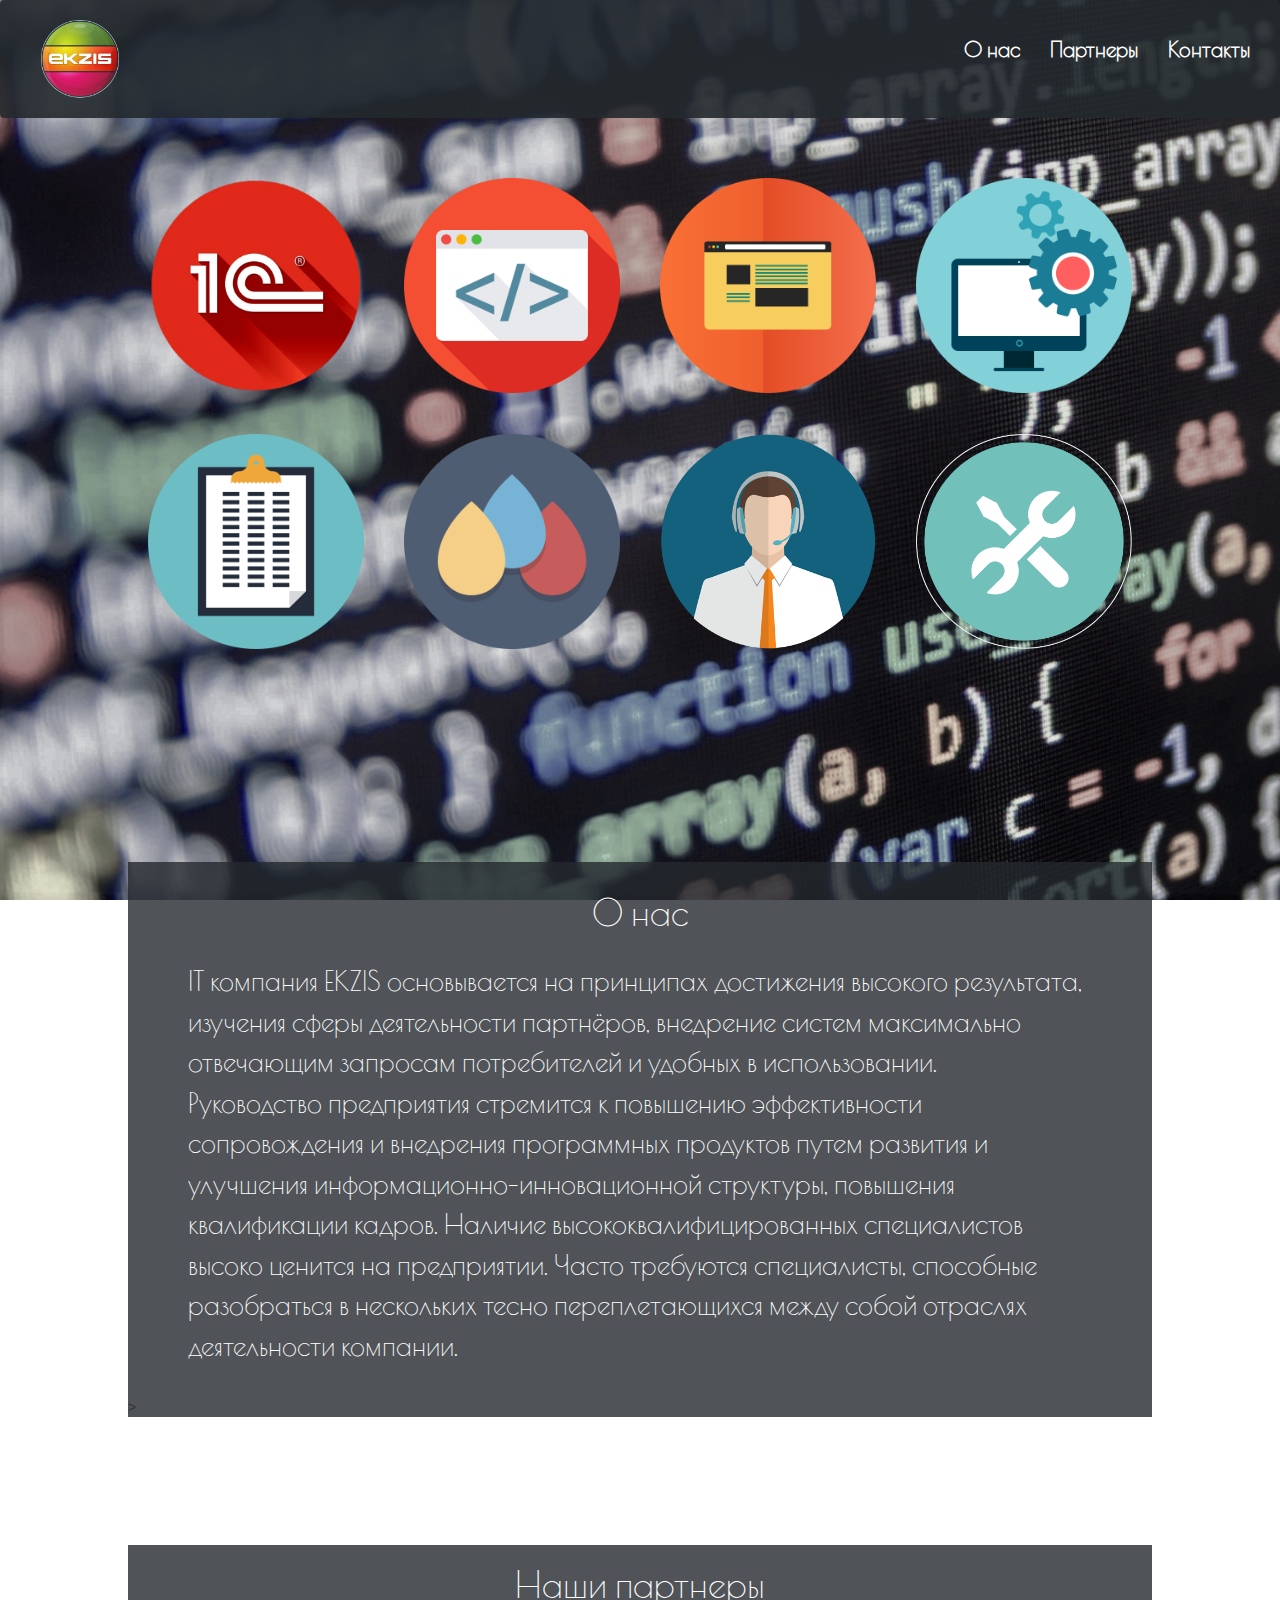
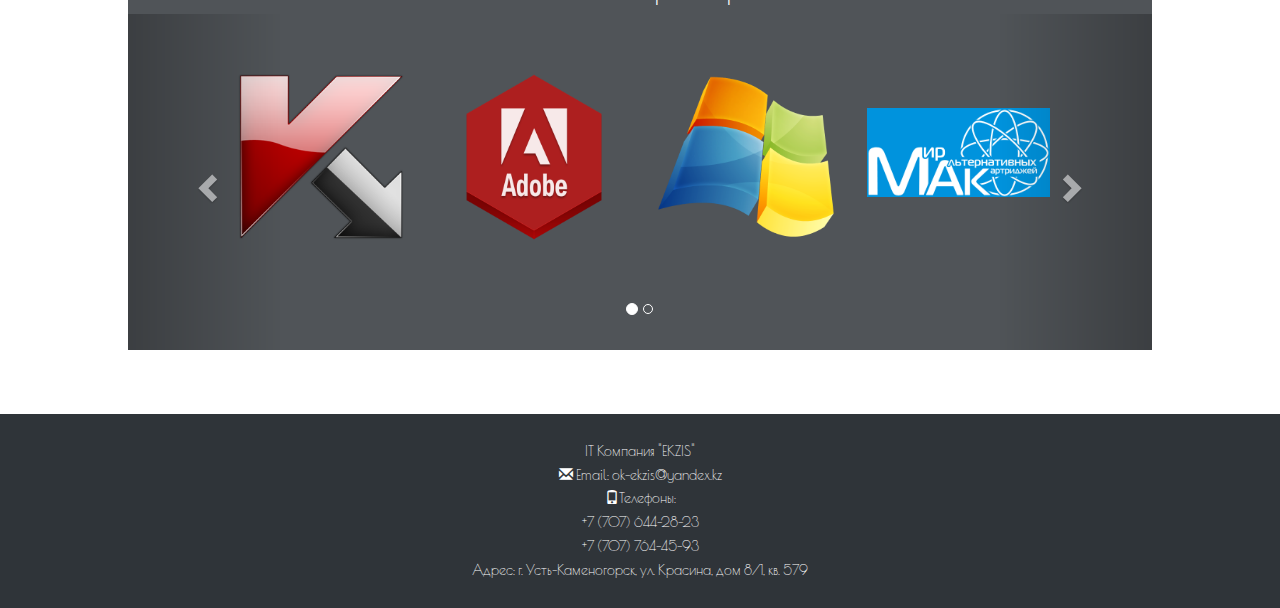
==== commit 02f175f5: "end" ====
--- a/EKZIS/index.html
+++ b/EKZIS/index.html
@@ -14,6 +14,7 @@
     <link rel="shortcut icon" href="images/icon1.png">
 
     <link href="https://fonts.googleapis.com/css?family=Poiret+One" rel="stylesheet">
+    <link href="https://fonts.googleapis.com/css?family=Cormorant+Unicase" rel="stylesheet">
 
     <!-- HTML5 shim and Respond.js for IE8 support of HTML5 elements and media queries -->
     <!-- WARNING: Respond.js doesn't work if you view the page via file:// -->
@@ -21,6 +22,8 @@
       <script src="https://oss.maxcdn.com/html5shiv/3.7.3/html5shiv.min.js"></script>
       <script src="https://oss.maxcdn.com/respond/1.4.2/respond.min.js"></script>
     <![endif]-->
+    <link rel="stylesheet" href="mp/jquery.modal.css">
+
   </head>
   <body>
 
@@ -55,7 +58,7 @@
       <ul class="nav navbar-nav navbar-right down">
         <li><a class="font" href="#about">О нас</a></li>
         <li><a class="font" href="#partner">Партнеры</a></li>
-        <li><a class="font" href="#help">Контакты</a></li>
+        <li><a class="font" href="#contact">Контакты</a></li>
         
       </ul>
     </div><!-- /.navbar-collapse -->
@@ -71,41 +74,84 @@
         <div class="row">
 
        
-            <div class="col-md-3 col-sm-4 col-xs-4 onec">              
+            <div class="col-md-3 col-sm-4 col-xs-4 onec" id="p1c">              
               <img src="images/1c.png" width="100%" data-toggle="tooltip" data-placement="bottom" title="Внедрение, конфигурирование и сопровождение типовых продуктов 1С">
             </div>
+                        
+            <div class=" col-md-3 col-sm-4 col-xs-4 onec" id="pwebs"> 
+              <img src="images/webs.png" width="100%" data-toggle="tooltip" data-placement="bottom" title="Разработка веб-сайтов и их сопровождение">
+            </div>
          
+            <div class="col-md-3 col-sm-4 col-xs-4 onec" id="pprog">
+              <img src="images/prog.png" width="100%" data-toggle="tooltip" data-placement="bottom" title="Разработка программных продуктов">
+            </div>
         
-            <div class=" col-md-3 col-sm-4 col-xs-4 onec"> 
-              <img src="images/webs.png" width="100%" data-toggle="tooltip" data-placement="bottom" title="Разработка веб-сайтов и их сопровождение">
-            </div>
-         
-            <div class="col-md-3 col-sm-4 col-xs-4 onec">
-              <img src="images/prog.png" width="100%" data-toggle="tooltip" data-placement="bottom" title="Разработка программных продуктов">
-            </div>
-        
-            <div class=" col-md-3 col-sm-4 col-xs-4 onec">
+            <div class=" col-md-3 col-sm-4 col-xs-4 onec" id="psoftware">
               <img src="images/Software.png" width="100%" data-toggle="tooltip" data-placement="bottom" title="Разработка программного обеспечения сайтов и порталов">
             </div>
 
-            <div class="col-md-3 col-sm-4 col-xs-4 onec">
-              <img src="images/hardware.png" width="100%" data-toggle="tooltip" data-placement="bottom" title="Программирование микроконтроллеров">
-            </div>
-
-            <div class="col-md-3 col-sm-4 col-xs-4 onec">
+            <div class="col-md-3 col-sm-4 col-xs-4 onec" id="psu">
+              <img src="images/su.png" width="100%" data-toggle="tooltip" data-placement="bottom" title="Разработка систем учета">
+            </div>
+
+            <div class="col-md-3 col-sm-4 col-xs-4 onec" id="ppoly">
               <img src="images/poly.png" width="100%" data-toggle="tooltip" data-placement="bottom" title="Полиграфия">
             </div>
 
-            <div class="col-md-3 col-md-push-0 col-sm-4 col-sm-push-2 col-xs-4 col-xs-push-2 onec">
+            <div class="col-md-3 col-md-push-0 col-sm-4 col-sm-push-2 col-xs-4 col-xs-push-2 onec" id="phelp">
               <img src="images/help.png" width="100%" data-toggle="tooltip" data-placement="bottom" title="ONLINE-консультации">
             </div>
 
-            <div class="col-md-3 col-md-push-0 col-sm-4 col-sm-push-2 col-xs-4 col-xs-push-2 onec">
+            <div class="col-md-3 col-md-push-0 col-sm-4 col-sm-push-2 col-xs-4 col-xs-push-2 onec" id="psupport">
               <img src="images/support.png" width="100%" data-toggle="tooltip" data-placement="bottom" title="Администрирование локальных вычислительных сетей, программного и аппаратного обеспечения">
             </div>
 
         </div>
         
+      </div>
+      <div class="container">
+        <div class="row">
+             <div id="1c" style="display:none;" class="col-md-4 col-md-push-4 col-sm-6 col-sm-push-3">
+                  <center><h3>"Фирма 1C"</h3></center>
+                  <p class="text-justify">Российская компания, специализирующаяся на дистрибуции, поддержке и разработке компьютерных программ и баз данных делового и домашнего назначения.<hr>Одним из важнейших преимуществ программ 1C для конечного пользователя является возможность их полной адаптации под конкретную специфику деятельности компании-заказчика.<hr> Компания занимается внедрением, конфигурированием и сопровождением типовых продуктов 1С:Преприятие, которое может включать в себя разработку конфигурации основываясь на ее деятельности, а не изменении типовой конфигурации </p>
+              </div>
+              <div id="webs" style="display:none;" class="col-md-4 col-md-push-4 col-sm-6 col-sm-push-3">
+                  <center><h3>"Web-разработка"</h3></center>
+                  <p class="text-justify">Процесс создания веб-сайта или веб-приложения. Основными этапами процесса являются веб-дизайн, вёрстка страниц, программирование для веб на стороне клиента и сервера, а также конфигурирование веб-сервера.<hr> Наша компания предлогает услуги разработки web-сайтов и порталов, а так же их внедрение и сопровождение; создание индивидуальных, оригинальных дизайнов и логотипов</p>
+              </div>
+              <div id="prog" style="display:none;" class="col-md-4 col-md-push-4 col-sm-6 col-sm-push-3">
+                  <center><h3>"Программная продукция"</h3></center>
+                  <p class="text-justify">Род деятельности, направленный на создание и поддержание работоспособности, качества и надежности программного обеспечения, используя технологии, методологию и практики из информатики, управления проектами, математики, инженерии и т.д. <hr> При разрабтке программного обеспечения наша компания оказывает полный сперктр услуг, начиная с сотавления технического задания и заканчивая внедрением, с последубщи сопровождением.</p>
+              </div>
+              <div id="software" style="display:none;" class="col-md-4 col-md-push-4 col-sm-6 col-sm-push-3">
+                  <center><h3>"ПО для сайтов и порталов"</h3></center>
+                  <p class="text-justify">Компнаания "EKZIS" выполнет сбоку и становку программного обеспечения для сатйов и порталов. Готовый продукт сопровождется и монитортся специалистами нашей компании.<hr> После разработки ПО наша компания оказывает бесплатное гарантийное сопровождение от двух месяцев (более двух - по договору), в которое входит возможностьдоработки и обучение персонала. Так же осуществляетс гарантийное сопровождение ПО по сниженным ценам </p>
+              </div>
+              <div id="su" style="display:none;" class="col-md-4 col-md-push-4 col-sm-6 col-sm-push-3">
+                  <center><h3>"Системы учета"</h3></center>
+                  <p class="text-justify">Представляет собой упорядоченную систему сбора, регистрации и обобщения информации в денежном выражении об имуществе, обязательствах организации и их движении путем сплошного, непрерывного и документального учета всех хозяйственных операций.<hr> Мы занимаемся оптимиацей ведения учета, обучением, консультациями и разработкой инструкций</p>
+              </div>
+              <div id="poly" style="display:none;" class="col-md-4 col-md-push-4 col-sm-6 col-sm-push-3">
+                  <center><h3>"Полиграфия"</h3></center>
+                  <p class="text-justify">Область промышленности, занимающаяся изготовлением печатной продукции, а именно книжно-журнальной, деловой, газетной, этикеточной и упаковочной продукции.<hr>"EKZIS" оказывает ряд полиграфических услуг, таких как: продажа, ремон и заправка картриджей.<hr></p>
+                  <h4>Прайс лист</h4>
+                  <ul>
+                    <li>Заправка картриджей от 1000 тг</li>
+                    <li>Замена селеного вала от 900 тг</li>
+                    <li>Замена магнитного вала от 800 тг</li>
+                    <li>Новые картриджи от 2500 тг</li>
+                    <li>Картридж на замену от 2000 тг</li>
+                  </ul>
+              </div>
+              <div id="help" style="display:none;" class="col-md-4 col-md-push-4 col-sm-6 col-sm-push-3">
+                  <center><h3>"Online-консультация"</h3></center>
+                  <p class="text-justify"> Системы ONLINE-консультаций помогают решить вопрос, возникший нюанс – в течение короткого промежутка времени. Так как потребитель работает в различных сферах деятельности, с различными компаниями время ожидания прибытия специалиста на место работы очень важно, так же как и время работы специалиста. Чем быстрее специалист поймет возникшую проблему-тем быстрее предоставит варианты решения этой проблемы. </p>
+              </div>
+              <div id="support" style="display:none;" class="col-md-4 col-md-push-4 col-sm-6 col-sm-push-3">
+                  <center><h3>"Администрирование"</h3></center>
+                  <p class="text-justify"> Обеспечение исправной работы компьютерной техники, сети и программного обеспечения. <hr> Предоставляем услуги: информационно-технического спровождения, полный спекрт защиты информации, восстановление данных, кофигурирование и прокладка ЛВС, сопровождения всех продуктов компании и организация гарантийного обслуживания. </p>
+              </div>
+        </div>
       </div>
 
       <div class="container about" id="about">
@@ -119,51 +165,53 @@
         <div class="caption">
           <h1>Наши партнеры</h1> 
         </div>
-        <div class="row ">
-
-            <div class="col-md-2 col-md-push-0 col-sm-2 col-sm-push-1 col-xs-4 col-xs-push-1 part">
-              <img src="images/apple.png" width="100%">
-            </div> 
-
-            <div class="col-md-2 col-md-push-0 col-sm-2 col-sm-push-1 col-xs-4 col-xs-push-2 part">
-              <img src="images/kaspersky.png" width="100%">
-            </div>
-
-            <div class="col-md-2 col-md-push-0 col-sm-2 col-sm-push-1 col-xs-4 col-xs-push-1 part"> 
-              <img src="images/microsoft.png" width="100%">
-            </div>
-            <!-- Https://vk.com/lenpolina -->
-            <div class="col-md-2 col-md-push-0 col-sm-2 col-sm-push-1 col-xs-4 col-xs-push-2 part ">
-              <img src="images/adobe.png" width="100%">
-            </div>
-
-            <div class="col-md-2 col-md-push-0 col-sm-3 col-sm-push-1 col-xs-4 col-xs-push-1 part little">
-              <img src="images/1company.png" width="100%">
-            </div>
-
-            <div class="col-md-4 col-md-push-1 col-sm-3 col-sm-push-1 col-xs-3 col-xs-push-1 part rect">
-              <img src="images/eset.png" width="100%">
-            </div>
-
-            <div class="col-md-4 col-md-push-2 col-sm-3 col-sm-push-1 col-xs-3 col-xs-push-1 part rect">
-              <img src="images/onelab.png" width="100%">
-            </div>
-            
-        </div>
-      </div>
-
-      <div class="container online" id="help">
-        <div class="ontext">
-            
-            <div class="help">
-              <img src="images/customer.png" width="100%">
-            </div>
-            <div class="infor">
-            <h1><center>ONLINE-консультации</center></h1>
-            <h4 class="textabout">Системы ONLINE-консультаций помогают решить вопрос, возникший нюанс – в течение короткого промежутка времени. Так как потребитель работает в различных сферах деятельности, с различными компаниями время ожидания прибытия специалиста на место работы очень важно, так же как и время работы специалиста. Чем быстрее специалист поймет возникшую проблему-тем быстрее предоставит варианты решения этой проблемы.
-            </h4>
-            </div>
-        </div>        
+
+            <div id="carousel-example-generic" class="carousel slide" data-ride="carousel">
+                <!-- Indicators -->
+                <ol class="carousel-indicators">
+                  <li data-target="#carousel-example-generic" data-slide-to="0" class="active"></li>
+                  <li data-target="#carousel-example-generic" data-slide-to="1"></li>
+                </ol>
+
+                <!-- Wrapper for slides -->
+                <div class="carousel-inner" role="listbox">
+                 
+                  <div class="item active">
+                    
+                    <div class="container rama ">
+                      <div class="row">
+                          <img class="col-md-3 col-sm-3 col-xs-3" src="images/kaspersky.png" alt="...">
+                          <img class="col-md-3 col-sm-3 col-xs-3" src="images/adobe.png" alt="...">
+                          <img class="col-md-3 col-sm-3 col-xs-3" src="images/microsoft.png" alt="...">
+                          <img class="col-md-3 col-sm-3 col-xs-3 mak" src="images/mak.png" alt="...">
+                      </div>
+                    </div>
+                    
+                  </div>
+
+                  <div class="item">
+                    <div class="container rama ">
+                      <div class="row">
+                          <img class="col-md-4 col-sm-4 col-xs-4 friends" src="images/1company.png" alt="...">
+                          <img class="col-md-4 col-sm-4 col-xs-4 friends" src="images/onelab.png" alt="...">
+                          <img class="col-md-4 col-sm-4 col-xs-4 friends" src="images/eset.png" alt="...">
+                      </div>
+                    </div>
+                  </div>
+                </div>
+
+                <!-- Controls -->
+                <a class="left carousel-control" href="#carousel-example-generic" role="button" data-slide="prev">
+                  <span class="glyphicon glyphicon-chevron-left" aria-hidden="true"></span>
+                  <span class="sr-only">Previous</span>
+                </a>
+                <a class="right carousel-control" href="#carousel-example-generic" role="button" data-slide="next">
+                  <span class="glyphicon glyphicon-chevron-right" aria-hidden="true"></span>
+                  <span class="sr-only">Next</span>
+                </a>
+            </div>
+
+     
       </div>
 
     <footer class="footer" id="contact">
@@ -185,5 +233,6 @@
     <!-- Include all compiled plugins (below), or include individual files as needed -->
     <script src="js/bootstrap.min.js"></script>
     <script src="js/custom.js"></script>
+    <script src="mp/jquery.modal.min.js"></script>
   </body>
 </html>
--- a/EKZIS/css/custom.css
+++ b/EKZIS/css/custom.css
@@ -134,3 +134,16 @@
 	color: white;
 	font-family: 'Poiret One', cursive;
 }
+.friends{
+	padding-top: 4%;
+}
+.mak{
+	margin-top: 5%;
+}
+.onec :hover{
+	cursor: pointer;
+}
+.rama{
+	padding:5% 0 10% 0;
+	height: 90%;
+}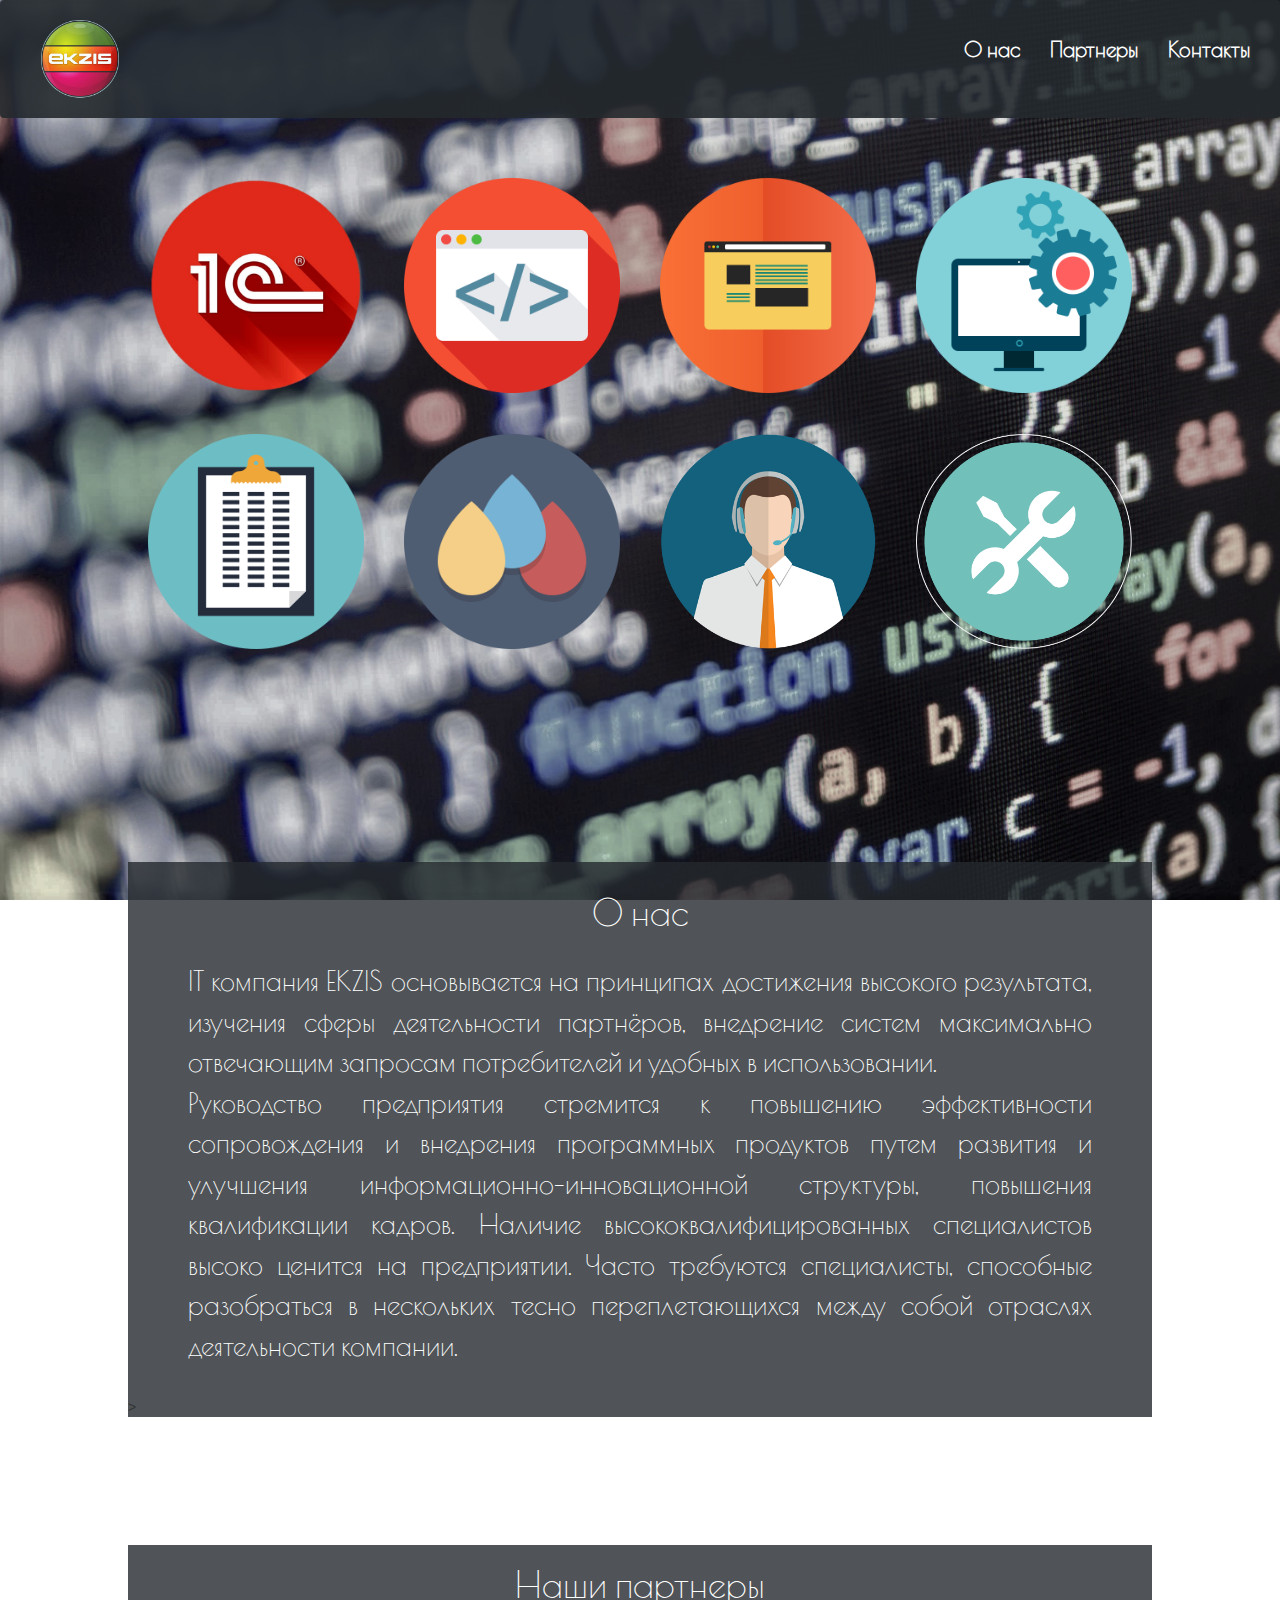
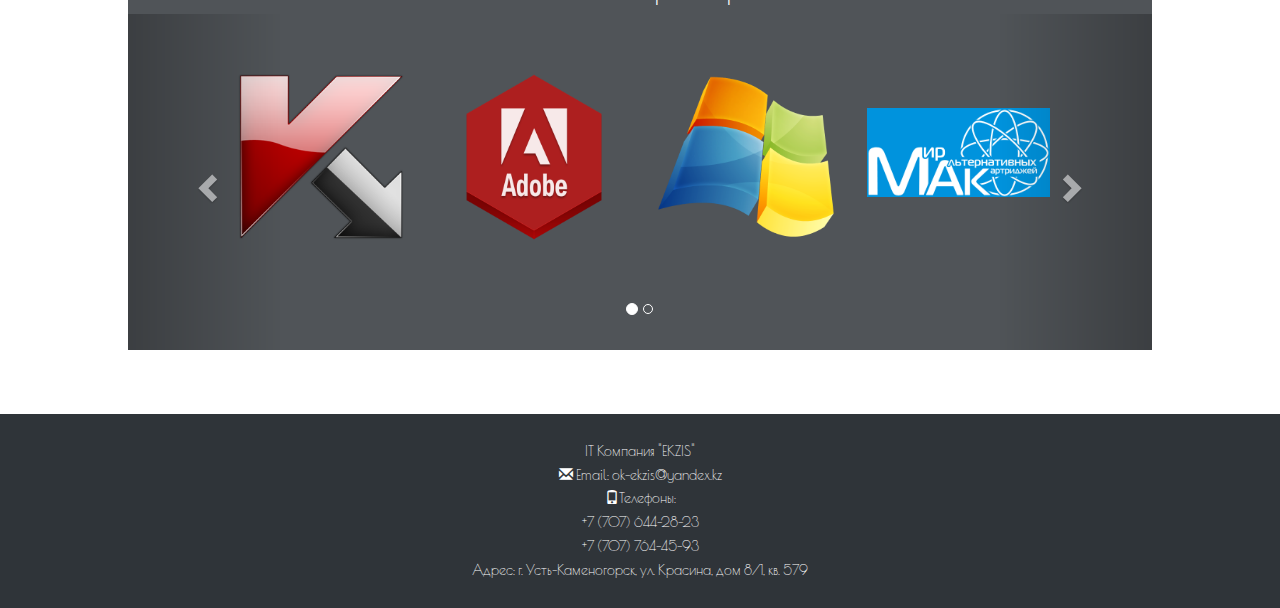
==== commit 008b8067: "mobile" ====
--- a/EKZIS/index.html
+++ b/EKZIS/index.html
@@ -111,27 +111,27 @@
       </div>
       <div class="container">
         <div class="row">
-             <div id="1c" style="display:none;" class="col-md-4 col-md-push-4 col-sm-6 col-sm-push-3">
+             <div id="1c" style="display:none;" class="col-md-4 col-md-push-4 col-sm-6 col-sm-push-3 col-xs-10 col-xs-push-1">
                   <center><h3>"Фирма 1C"</h3></center>
                   <p class="text-justify">Российская компания, специализирующаяся на дистрибуции, поддержке и разработке компьютерных программ и баз данных делового и домашнего назначения.<hr>Одним из важнейших преимуществ программ 1C для конечного пользователя является возможность их полной адаптации под конкретную специфику деятельности компании-заказчика.<hr> Компания занимается внедрением, конфигурированием и сопровождением типовых продуктов 1С:Преприятие, которое может включать в себя разработку конфигурации основываясь на ее деятельности, а не изменении типовой конфигурации </p>
               </div>
-              <div id="webs" style="display:none;" class="col-md-4 col-md-push-4 col-sm-6 col-sm-push-3">
+              <div id="webs" style="display:none;" class="col-md-4 col-md-push-4 col-sm-6 col-sm-push-3 col-xs-10 col-xs-push-1">
                   <center><h3>"Web-разработка"</h3></center>
                   <p class="text-justify">Процесс создания веб-сайта или веб-приложения. Основными этапами процесса являются веб-дизайн, вёрстка страниц, программирование для веб на стороне клиента и сервера, а также конфигурирование веб-сервера.<hr> Наша компания предлогает услуги разработки web-сайтов и порталов, а так же их внедрение и сопровождение; создание индивидуальных, оригинальных дизайнов и логотипов</p>
               </div>
-              <div id="prog" style="display:none;" class="col-md-4 col-md-push-4 col-sm-6 col-sm-push-3">
+              <div id="prog" style="display:none;" class="col-md-4 col-md-push-4 col-sm-6 col-sm-push-3 col-xs-10 col-xs-push-1">
                   <center><h3>"Программная продукция"</h3></center>
                   <p class="text-justify">Род деятельности, направленный на создание и поддержание работоспособности, качества и надежности программного обеспечения, используя технологии, методологию и практики из информатики, управления проектами, математики, инженерии и т.д. <hr> При разрабтке программного обеспечения наша компания оказывает полный сперктр услуг, начиная с сотавления технического задания и заканчивая внедрением, с последубщи сопровождением.</p>
               </div>
-              <div id="software" style="display:none;" class="col-md-4 col-md-push-4 col-sm-6 col-sm-push-3">
+              <div id="software" style="display:none;" class="col-md-4 col-md-push-4 col-sm-6 col-sm-push-3 col-xs-10 col-xs-push-1">
                   <center><h3>"ПО для сайтов и порталов"</h3></center>
                   <p class="text-justify">Компнаания "EKZIS" выполнет сбоку и становку программного обеспечения для сатйов и порталов. Готовый продукт сопровождется и монитортся специалистами нашей компании.<hr> После разработки ПО наша компания оказывает бесплатное гарантийное сопровождение от двух месяцев (более двух - по договору), в которое входит возможностьдоработки и обучение персонала. Так же осуществляетс гарантийное сопровождение ПО по сниженным ценам </p>
               </div>
-              <div id="su" style="display:none;" class="col-md-4 col-md-push-4 col-sm-6 col-sm-push-3">
+              <div id="su" style="display:none;" class="col-md-4 col-md-push-4 col-sm-6 col-sm-push-3 col-xs-10 col-xs-push-1">
                   <center><h3>"Системы учета"</h3></center>
                   <p class="text-justify">Представляет собой упорядоченную систему сбора, регистрации и обобщения информации в денежном выражении об имуществе, обязательствах организации и их движении путем сплошного, непрерывного и документального учета всех хозяйственных операций.<hr> Мы занимаемся оптимиацей ведения учета, обучением, консультациями и разработкой инструкций</p>
               </div>
-              <div id="poly" style="display:none;" class="col-md-4 col-md-push-4 col-sm-6 col-sm-push-3">
+              <div id="poly" style="display:none;" class="col-md-4 col-md-push-4 col-sm-6 col-sm-push-3 col-xs-10 col-xs-push-1">
                   <center><h3>"Полиграфия"</h3></center>
                   <p class="text-justify">Область промышленности, занимающаяся изготовлением печатной продукции, а именно книжно-журнальной, деловой, газетной, этикеточной и упаковочной продукции.<hr>"EKZIS" оказывает ряд полиграфических услуг, таких как: продажа, ремон и заправка картриджей.<hr></p>
                   <h4>Прайс лист</h4>
@@ -143,11 +143,11 @@
                     <li>Картридж на замену от 2000 тг</li>
                   </ul>
               </div>
-              <div id="help" style="display:none;" class="col-md-4 col-md-push-4 col-sm-6 col-sm-push-3">
+              <div id="help" style="display:none;" class="col-md-4 col-md-push-4 col-sm-6 col-sm-push-3 col-xs-10 col-xs-push-1">
                   <center><h3>"Online-консультация"</h3></center>
                   <p class="text-justify"> Системы ONLINE-консультаций помогают решить вопрос, возникший нюанс – в течение короткого промежутка времени. Так как потребитель работает в различных сферах деятельности, с различными компаниями время ожидания прибытия специалиста на место работы очень важно, так же как и время работы специалиста. Чем быстрее специалист поймет возникшую проблему-тем быстрее предоставит варианты решения этой проблемы. </p>
               </div>
-              <div id="support" style="display:none;" class="col-md-4 col-md-push-4 col-sm-6 col-sm-push-3">
+              <div id="support" style="display:none;" class="col-md-4 col-md-push-4 col-sm-6 col-sm-push-3 col-xs-10 col-xs-push-1">
                   <center><h3>"Администрирование"</h3></center>
                   <p class="text-justify"> Обеспечение исправной работы компьютерной техники, сети и программного обеспечения. <hr> Предоставляем услуги: информационно-технического спровождения, полный спекрт защиты информации, восстановление данных, кофигурирование и прокладка ЛВС, сопровождения всех продуктов компании и организация гарантийного обслуживания. </p>
               </div>
@@ -157,7 +157,7 @@
       <div class="container about" id="about">
           <div class="textabout">
             <h1> <center> О нас </center> </h1>
-            <h4 class="textabout">IT компания EKZIS основывается на принципах достижения высокого результата, изучения сферы деятельности партнёров, внедрение систем максимально отвечающим запросам потребителей и удобных в использовании.<br>Руководство предприятия стремится к повышению эффективности сопровождения и внедрения программных продуктов путем развития и улучшения информационно-инновационной структуры, повышения квалификации кадров. Наличие высококвалифицированных специалистов высоко ценится на предприятии. Часто требуются специалисты, способные разобраться в нескольких тесно переплетающихся между собой отраслях деятельности компании. </h4>
+            <h4 class="textabout text-justify">IT компания EKZIS основывается на принципах достижения высокого результата, изучения сферы деятельности партнёров, внедрение систем максимально отвечающим запросам потребителей и удобных в использовании.<br>Руководство предприятия стремится к повышению эффективности сопровождения и внедрения программных продуктов путем развития и улучшения информационно-инновационной структуры, повышения квалификации кадров. Наличие высококвалифицированных специалистов высоко ценится на предприятии. Часто требуются специалисты, способные разобраться в нескольких тесно переплетающихся между собой отраслях деятельности компании. </h4>
           </div>> 
       </div>
 
--- a/EKZIS/css/custom.css
+++ b/EKZIS/css/custom.css
@@ -146,4 +146,16 @@
 .rama{
 	padding:5% 0 10% 0;
 	height: 90%;
+}
+@media (max-width: 767px){
+	.textabout{
+	font-family: 'Poiret One', cursive;
+	font-size:2vh;
+	color: white;
+	margin: 3%;
+	line-height: 1;
+	}
+	h1{
+		font-size:2.5vh; 
+	}	
 }